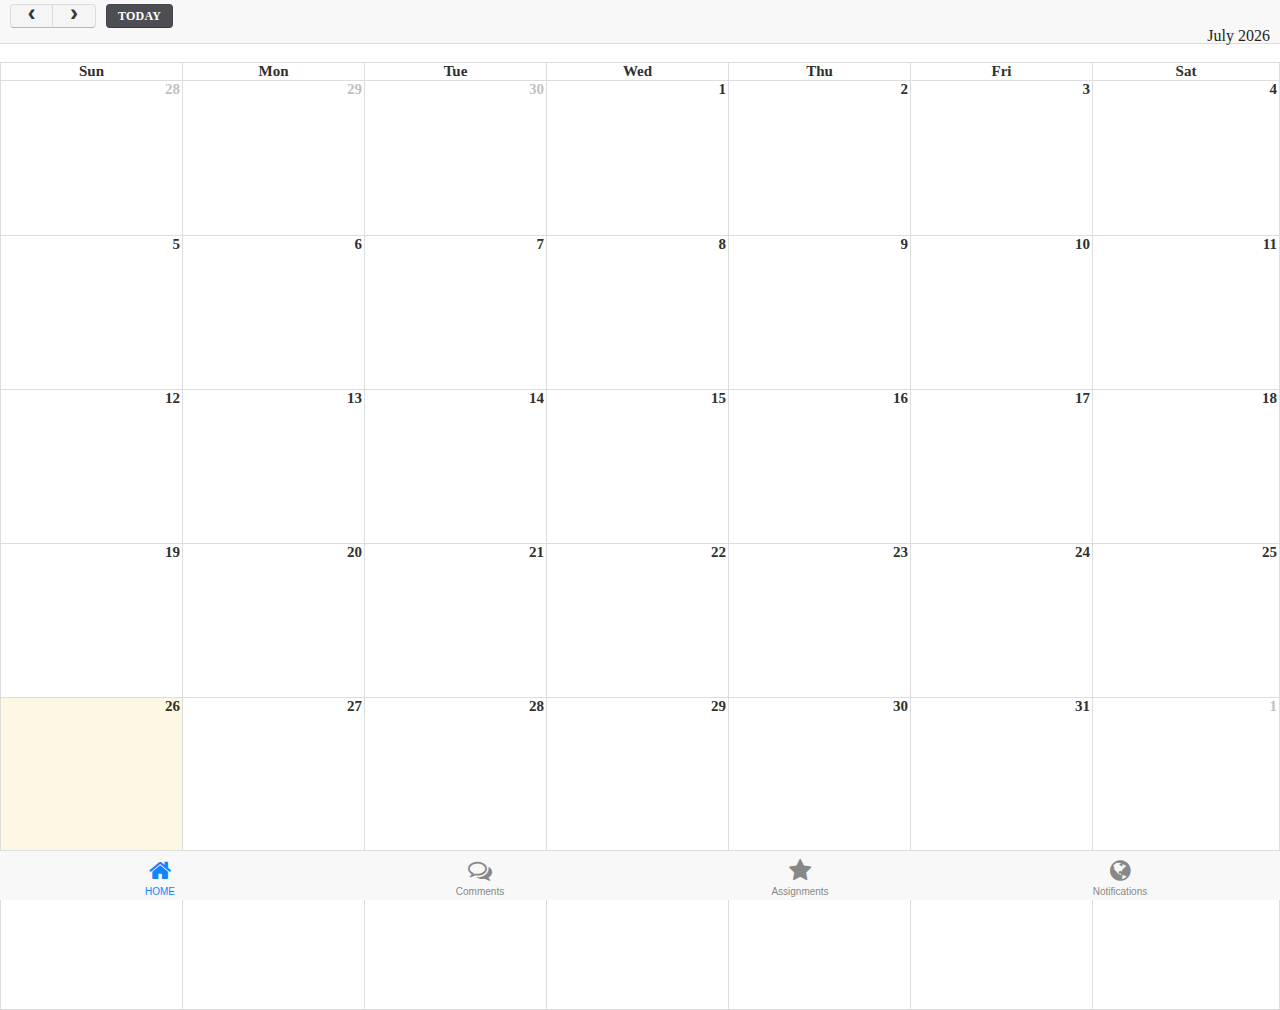
==== calendar.html @ 04c8f451 "commit 09/07" ====
<!DOCTYPE HTML>
<html>
  <head>
  <title>My App</title>  
   <link rel="stylesheet" href="lib/onsen/css/onsenui.css">  
  <link rel="stylesheet" href="lib/onsen/css/onsen-css-components.css">  
  <link rel="stylesheet" href="styles/app.css"/>
  <link rel="stylesheet" href="css/grid_menu.css"/>
  <link rel="stylesheet" href="css/mschedule.css" />
    
  <script src="lib/onsen/js/angular/angular.js"></script>    
  <script src="lib/onsen/js/onsenui.js"></script>
  <script src="js/jquery-1.7.1.min.js"></script>
  
<link href="css/fullcalendar.css" rel="stylesheet" /><!-- Full calendar -->
<!-- Script -->
<script src="js/jquery-1.10.2.js"></script><!-- Jquery -->
<script src="js/fullcalendar.min.js"></script> <!-- Full Calendar -->

  </head>
  <body ontouchstart="" class="page">

    <div class="navigation-bar">
    </div>
    
    
    <script>

	$(document).ready(function() {
	
		var date = new Date();
		var d = date.getDate();
		var m = date.getMonth();
		var y = date.getFullYear();
		
		var data = {
			header: {
				left: 'prev,next today',
				center: '',
				right: 'title' // 'month,agendaWeek,agendaDay'
			},
			selectable: false,
			selectHelper: true,
			select: function(start, end, allDay) {
				var title = prompt('Event Title:');
				if (title) {
					calendar.fullCalendar('renderEvent',
						{
							title: title,
							start: start,
							end: end,
							allDay: allDay
						},
						true // make the event "stick"
					);
				}
				calendar.fullCalendar('unselect');
			},
			editable: true, // muon thay cho nay = vong for()
			events: function(start, end, callback) {
				var tasks =JSON.parse(sessionStorage['tasks']);
				var events =[];
				for(var i=0; i<tasks.length; i++){
					var obj = {
								id: tasks[i].id,
								title: tasks[i].name,
								start: new Date(tasks[i].date_start.slice(0,10).split('-')),
								end: new Date(tasks[i].date_due.slice(0,10).split('-')),
							}
					//data.events.push(obj);
					events.push(obj);
				}
				callback(events);
			},
			eventClick: function() {
				debugger;
				alert('ok');
			}
		}
		
		var calendar = $('#calendar').fullCalendar(data);
	});

</script>

    <div id='calendar'></div>
    

   <div class="tab-bar">
      <label class="tab-bar__item">
          <input type="radio" name="tab-bar-b" checked="checked" onclick="window.location.href='home.html'"></input>
          <button class="tab-bar__button">
              <i class="tab-bar__icon fa fa-2x fa-home"></i>
            <div class="tab-bar__label">HOME</div>
          </button>
      </label>
     
      <label class="tab-bar__item">
        <input type="radio" name="tab-bar-b"></input>
        <button class="tab-bar__button">
          <i class="tab-bar__icon fa fa-comments-o"></i>
          <div class="tab-bar__label">Comments</div>
        </button>
      </label>
      <label class="tab-bar__item">
        <input type="radio" name="tab-bar-b"></input>
        <button class="tab-bar__button">
          <i class="tab-bar__icon fa fa-star"></i>
          <div class="tab-bar__label">Assignments</div>
        </button>
      </label>
      <label class="tab-bar__item">
        <input type="radio" name="tab-bar-b"></input>
        <button class="tab-bar__button">
          <i class="tab-bar__icon fa fa-globe"></i>
          <div class="tab-bar__label">Notifications</div>
        </button>
      </label>
    </div>
     <!--- load page Icon here --->
 		<div id="loadPage"  style="display:none; top: 50%;position: fixed;left: 50%;">
      		<span><i class="fa fa-spinner fa-spin" style="font-size:30px;"></i></span>
   		</div>
      <script src="js/app.js"></script>  
      <script src="js/controllers.js"></script>
  </body>
</html>
---- lib/onsen/css/onsenui.css ----
/*! onsenui - v1.1.1 - 2014-07-31 */
/*
Copyright 2013-2014 ASIAL CORPORATION

Licensed under the Apache License, Version 2.0 (the "License");
you may not use this file except in compliance with the License.
You may obtain a copy of the License at

   http://www.apache.org/licenses/LICENSE-2.0

Unless required by applicable law or agreed to in writing, software
distributed under the License is distributed on an "AS IS" BASIS,
WITHOUT WARRANTIES OR CONDITIONS OF ANY KIND, either express or implied.
See the License for the specific language governing permissions and
limitations under the License.

 */

@import url("font_awesome/css/font-awesome.min.css");

/* cutsom elements */
ons-page, ons-screen, ons-navigator,
ons-split-view, ons-sliding-menu, ons-tabbar {
  display: block;
}

ons-navigator {
  position: absolute;
  top: 0;
  left: 0;
  bottom: 0;
  right: 0;
  z-index: 2;
}

* {
  -webkit-touch-callout: none;
  -webkit-user-select: none;
  -webkit-tap-highlight-color: rgba(0, 0, 0, 0) !important;
}

::-webkit-scrollbar {
  display: none;
}

input, textarea {
  -webkit-user-select: auto;
}

.page {
  background-color: transparent !important;
  background: transparent !important;
}

.page__status-bar-fill + .page__content {
  padding-top: 20px;
}

ons-toolbar + .page__content {
  padding-top: 44px;
}

.page__status-bar-fill + ons-toolbar {
  height: 64px;
}

.page__status-bar-fill + ons-toolbar > .center,
.page__status-bar-fill + ons-toolbar > .left,
.page__status-bar-fill + ons-toolbar > .right {
  padding-top: 20px;
}

.page__status-bar-fill + ons-toolbar + .page__content {
  padding-top: 64px;
}

.page__content {
  overflow: scroll;
  -webkit-overflow-scrolling: touch;
  z-index: 0;
}

.page__bottom-bar-fill ~ .page__content {
  margin-bottom: 44px;
}

.page__content::-webkit-scrollbar {
  display: none;
}

.effeckt-button {
  position: relative;
  font-family: inherit;
  cursor: pointer;
  -webkit-appearance: none;
  -webkit-font-smoothing: antialiased;
}

.effeckt-button[data-loading] {
  cursor: default;
}

.effeckt-button > .spinner {
  position: absolute;
  width: 26px;
  height: 13px;
  top: 50%;
  margin-top: -12px;
  opacity: 0;
  border: 3px solid white;
  border-bottom: 0;
  -webkit-border-radius: 40px 40px 0 0;
  border-radius: 40px 40px 0 0;
  -webkit-transform-origin: bottom center;
  background: transparent;
  -webkit-box-sizing: border-box;
  -moz-box-sizing: border-box;
  box-sizing: border-box;
}

.effeckt-button[data-loading] > .spinner {
  -webkit-animation: spinner .8s infinite linear;
  -o-animation: spinner .8s infinite linear;
  -moz-animation: spinner .8s infinite linear;
  animation: spinner .8s infinite linear;
}

@-webkit-keyframes spinner {
  0% {
    -webkit-transform: rotate(0deg);
    transform: rotate(0deg);
  }

  50% {
    -webkit-transform: rotate(180deg);
    transform: rotate(180deg);
  }

  100% {
    -webkit-transform: rotate(360deg);
    transform: rotate(360deg);
  }
}

@-o-keyframes spinner {
  0% {
    -o-transform: rotate(0deg);
    transform: rotate(0deg);
  }

  50% {
    -o-transform: rotate(180deg);
    transform: rotate(180deg);
  }

  100% {
    -o-transform: rotate(360deg);
    transform: rotate(360deg);
  }
}

@-moz-keyframes spinner {
  0% {
    -webkit-transform: rotate(0deg);
    -ms-transform: rotate(0deg);
    -o-transform: rotate(0deg);
    -moz-transform: rotate(0deg);
    transform: rotate(0deg);
  }

  50% {
    -webkit-transform: rotate(180deg);
    -ms-transform: rotate(180deg);
    -o-transform: rotate(180deg);
    -moz-transform: rotate(180deg);
    transform: rotate(180deg);
  }

  100% {
    -webkit-transform: rotate(360deg);
    -ms-transform: rotate(360deg);
    -o-transform: rotate(360deg);
    -moz-transform: rotate(360deg);
    transform: rotate(360deg);
  }
}

@keyframes spinner {
  0% {
    -webkit-transform: rotate(0deg);
    -ms-transform: rotate(0deg);
    -o-transform: rotate(0deg);
    -moz-transform: rotate(0deg);
    transform: rotate(0deg);
  }

  50% {
    -webkit-transform: rotate(180deg);
    -ms-transform: rotate(180deg);
    -o-transform: rotate(180deg);
    -moz-transform: rotate(180deg);
    transform: rotate(180deg);
  }

  100% {
    -webkit-transform: rotate(360deg);
    -ms-transform: rotate(360deg);
    -o-transform: rotate(360deg);
    -moz-transform: rotate(360deg);
    transform: rotate(360deg);
  }
}

.effeckt-button,
.effeckt-button > .spinner,
.effeckt-button > .label {
  -webkit-transition-property: padding, opacity, left, right, top, bottom, margin;
  -moz-transition-property: padding, opacity, left, right, top, bottom, margin;
  -o-transition-property: padding, opacity, left, right, top, bottom, margin;
  transition-property: padding, opacity, left, right, top, bottom, margin;
  -webkit-transition-duration: 500ms;
  -moz-transition-duration: 500ms;
  -o-transition-duration: 500ms;
  transition-duration: 500ms;
  -webkit-transition-timing-function: cubic-bezier(0.175, 0.885, 0.32, 1.275);
  -moz-transition-timing-function: cubic-bezier(0.175, 0.885, 0.32, 1.275);
  -o-transition-timing-function: cubic-bezier(0.175, 0.885, 0.32, 1.275);
  transition-timing-function: cubic-bezier(0.175, 0.885, 0.32, 1.275);  
}

.effeckt-button.zoom-in,
.effeckt-button.zoom-in > .spinner,
.effeckt-button.zoom-in > .label,
.effeckt-button.zoom-out,
.effeckt-button.zoom-out > .spinner,
.effeckt-button.zoom-out > .label {
  -webkit-transition: 500ms ease all;
  -o-transition: 500ms ease all;
  -moz-transition: 500ms ease all;
  transition: 500ms ease all;
}

.effeckt-button.expand-right > .spinner {
  right: 16px;
}

.effeckt-button.expand-right[data-loading] {
  padding-right: 64px;
}

.effeckt-button.expand-right[data-loading] > .spinner {
  opacity: 1;
}

.effeckt-button.expand-left > .spinner {
  left: 16px;
}

.effeckt-button.expand-left[data-loading] {
  padding-left: 64px;
}

.effeckt-button.expand-left[data-loading] > .spinner {
  opacity: 1;
}

.effeckt-button.expand-up {
  overflow: hidden;
}

.effeckt-button.expand-up > .spinner {
  top: 32px;
  left: 50%;
  margin-left: -16px;
}

.effeckt-button.expand-up[data-loading] {
  padding-top: 64px;
}

.effeckt-button.expand-up[data-loading] > .spinner {
  opacity: 1;
  top: 16px;
  margin-top: 0;
}

.effeckt-button.expand-down {
  overflow: hidden;
}

.effeckt-button.expand-down > .spinner {
  left: 50%;
  top: 100%;
  margin-left: -16px;
  margin-top: -48px;
}

.effeckt-button.expand-down[data-loading] {
  padding-bottom: 64px;
}

.effeckt-button.expand-down[data-loading] > .spinner {
  opacity: 1;
}

.effeckt-button.slide-left {
  overflow: hidden;
}

.effeckt-button.slide-left > .label {
  position: relative;
}

.effeckt-button.slide-left > .spinner {
  left: 100%;
  margin-left: -16px;
}

.effeckt-button.slide-left[data-loading] > .label {
  opacity: 0;
  left: -100%;
}

.effeckt-button.slide-left[data-loading] > .spinner {
  opacity: 1;
  left: 50%;
}

.effeckt-button.slide-right {
  overflow: hidden;
}

.effeckt-button.slide-right > .label {
  position: relative;
}

.effeckt-button.slide-right > .spinner {
  right: 100%;
  margin-left: -16px;
}

.effeckt-button.slide-right[data-loading] > .label {
  opacity: 0;
  left: 100%;
}

.effeckt-button.slide-right[data-loading] > .spinner {
  opacity: 1;
  left: 50%;
}

.effeckt-button.slide-up {
  overflow: hidden;
}

.effeckt-button.slide-up > .label {
  position: relative;
}

.effeckt-button.slide-up > .spinner {
  left: 50%;
  margin-left: -16px;
  margin-top: 1em;
}

.effeckt-button.slide-up[data-loading] > .label {
  opacity: 0;
  top: -1em;
}

.effeckt-button.slide-up[data-loading] > .spinner {
  opacity: 1;
  margin-top: -16px;
}

.effeckt-button.slide-down {
  overflow: hidden;
}

.effeckt-button.slide-down > .label {
  position: relative;
}

.effeckt-button.slide-down > .spinner {
  left: 50%;
  margin-left: -16px;
  margin-top: -32px;
}

.effeckt-button.slide-down[data-loading] > .label {
  opacity: 0;
  top: 1em;
}

.effeckt-button.slide-down[data-loading] > .spinner {
  opacity: 1;
  margin-top: -16px;
}

.effeckt-button.zoom-out {
  overflow: hidden;
}

.effeckt-button.zoom-out > .spinner {
  left: 50%;
  margin-left: -16px;
  -webkit-transform: scale(2.5);
  -ms-transform: scale(2.5);
  -o-transform: scale(2.5);
  -moz-transform: scale(2.5);
  transform: scale(2.5);
}

.effeckt-button.zoom-out > .label {
  position: relative;
  display: inline-block;
}

.effeckt-button.zoom-out[data-loading] > .label {
  opacity: 0;
  -webkit-transform: scale(0.5);
  -ms-transform: scale(0.5);
  -o-transform: scale(0.5);
  -moz-transform: scale(0.5);
  transform: scale(0.5);
}

.effeckt-button.zoom-out[data-loading] > .spinner {
  opacity: 1;
  -webkit-transform: none;
  -ms-transform: none;
  -o-transform: none;
  -moz-transform: none;
  transform: none;
}

.effeckt-button.zoom-in {
  overflow: hidden;
}

.effeckt-button.zoom-in > .spinner {
  left: 50%;
  margin-left: -16px;
  -webkit-transform: scale(0.2);
  -ms-transform: scale(0.2);
  -o-transform: scale(0.2);
  -moz-transform: scale(0.2);
  transform: scale(0.2);
}

.effeckt-button.zoom-in > .label {
  position: relative;
  display: inline-block;
}

.effeckt-button.zoom-in[data-loading] > .label {
  opacity: 0;
  -webkit-transform: scale(2.2);
  -ms-transform: scale(2.2);
  -o-transform: scale(2.2);
  -moz-transform: scale(2.2);
  transform: scale(2.2);
}

.effeckt-button.zoom-in[data-loading] > .spinner {
  opacity: 1;
  -webkit-transform: none;
  -ms-transform: none;
  -o-transform: none;
  -moz-transform: none;
  transform: none;
}

/**
 * Grid
 * --------------------------------------------------
 * Using flexbox for the grid, inspired by Philip Walton:
 * http://philipwalton.github.io/solved-by-flexbox/demos/grids/
 * By default each .col within a .row will evenly take up
 * available width, and the height of each .col with take
 * up the height of the tallest .col in the same .row.
 */
.row {
  display: -webkit-box;
  display: -webkit-flex;
  display: -moz-box;
  display: -moz-flex;
  display: -ms-flexbox;
  display: flex;
  -webkit-flex-wrap: wrap;
  -ms-flex-wrap: wrap;
  flex-wrap: wrap;
  width: 100%;
  -webkit-box-sizing: border-box;
  -moz-box-sizing: border-box;
  box-sizing: border-box;
}

.row + .row {
  margin-top: -5px;
  padding-top: 0;
}

.col {
  -webkit-box-flex: 1;
  -webkit-flex: 1;
  -moz-box-flex: 1;
  -moz-flex: 1;
  -ms-flex: 1;
  flex: 1;
  display: block;
  width: 100%;
  -webkit-box-sizing: border-box;
  -moz-box-sizing: border-box;
  box-sizing: border-box;
}

/* Vertically Align Columns */
/* .row-* vertically aligns every .col in the .row */
.row-top {
  -webkit-box-align: start;
  -ms-flex-align: start;
  -webkit-align-items: flex-start;
  -moz-align-items: flex-start;
  -moz-box-align: start;
  align-items: flex-start;
}

.row-bottom {
  -webkit-box-align: end;
  -ms-flex-align: end;
  -webkit-align-items: flex-end;
  -moz-align-items: flex-end;
  -moz-box-align: end;
  align-items: flex-end;
}

.row-center {
  -webkit-box-align: center;
  -ms-flex-align: center;
  -webkit-align-items: center;
  -moz-align-items: center;
  -moz-box-align: center;
  align-items: center;
}

/* .col-* vertically aligns an individual .col */
.col-top {
  -webkit-align-self: flex-start;
  -moz-align-self: flex-start;
  -ms-flex-item-align: start;
  align-self: flex-start; }

.col-bottom {
  -webkit-align-self: flex-end;
  -moz-align-self: flex-end;
  -ms-flex-item-align: end;
  align-self: flex-end; }

.col-center {
  -webkit-align-self: center;
  -moz-align-self: center;
  -ms-flex-item-align: center;
  align-self: center; }

/* Column Offsets */
.col-offset-10 {
  margin-left: 10%; }

.col-offset-20 {
  margin-left: 20%; }

.col-offset-25 {
  margin-left: 25%; }

.col-offset-33, .col-offset-34 {
  margin-left: 33.3333%; }

.col-offset-50 {
  margin-left: 50%; }

.col-offset-66, .col-offset-67 {
  margin-left: 66.6666%; }

.col-offset-75 {
  margin-left: 75%; }

.col-offset-80 {
  margin-left: 80%; }

.col-offset-90 {
  margin-left: 90%; }

.row--fit > .col {
  -webkit-box-flex: 1;
  -webkit-flex: 1;
  -moz-box-flex: 1;
  -ms-flex: 1;
  flex: 1;
}
.row--100 > .col {
  -webkit-box-flex: 0;
  -webkit-flex: 0 0 100%;
  -moz-box-flex: 0;
  -ms-flex: 0 0 100%;
  flex: 0 0 100%;
}

/*
Copyright 2013-2014 ASIAL CORPORATION

Licensed under the Apache License, Version 2.0 (the "License");
you may not use this file except in compliance with the License.
You may obtain a copy of the License at

   http://www.apache.org/licenses/LICENSE-2.0

Unless required by applicable law or agreed to in writing, software
distributed under the License is distributed on an "AS IS" BASIS,
WITHOUT WARRANTIES OR CONDITIONS OF ANY KIND, either express or implied.
See the License for the specific language governing permissions and
limitations under the License.

*/

.ons-scroller {
  display: block;
  overflow: scroll;
  -webkit-overflow-scrolling: touch;   
}

.ons-scroller::-webkit-scrollbar,
.ons-scroller__content::-webkit-scrollbar {
  display: none;
}

/*
Copyright 2013-2014 ASIAL CORPORATION

Licensed under the Apache License, Version 2.0 (the "License");
you may not use this file except in compliance with the License.
You may obtain a copy of the License at

   http://www.apache.org/licenses/LICENSE-2.0

Unless required by applicable law or agreed to in writing, software
distributed under the License is distributed on an "AS IS" BASIS,
WITHOUT WARRANTIES OR CONDITIONS OF ANY KIND, either express or implied.
See the License for the specific language governing permissions and
limitations under the License.

*/

ons-sliding-menu {
  position: absolute;
  left: 0px;
  right: 0px;
  top: 0px;
  bottom: 0px;
  overflow: hidden;
  z-index: 0;
}

.onsen-sliding-menu__behind,
.onsen-sliding-menu__above {
  position: absolute;
  top: 0px;
  left: 0px;
  bottom: 0px;
  right: 0px;
  z-index: 0;
}

.onsen-sliding-menu__above {
  margin: 0;
  padding: 0;
}

.onsen-sliding-menu__behind {
  opacity: 0;
}


/*
Copyright 2013-2014 ASIAL CORPORATION

Licensed under the Apache License, Version 2.0 (the "License");
you may not use this file except in compliance with the License.
You may obtain a copy of the License at

   http://www.apache.org/licenses/LICENSE-2.0

Unless required by applicable law or agreed to in writing, software
distributed under the License is distributed on an "AS IS" BASIS,
WITHOUT WARRANTIES OR CONDITIONS OF ANY KIND, either express or implied.
See the License for the specific language governing permissions and
limitations under the License.

*/

ons-split-view {
  position: absolute;
  left: 0px;
  right: 0px;
  top: 0px;
  bottom: 0px;
  z-index: 0;
  overflow: hidden;
}

.onsen-split-view__secondary {
  opacity: 0;
  width: 100%;
}

.onsen-split-view__secondary,
.onsen-split-view__main {
  position: absolute;
  top: 0px;
  left: 0px;
  bottom: 0px;
  right: 0px;
  z-index: 0;
}

/*
Copyright 2013-2014 ASIAL CORPORATION

Licensed under the Apache License, Version 2.0 (the "License");
you may not use this file except in compliance with the License.
You may obtain a copy of the License at

   http://www.apache.org/licenses/LICENSE-2.0

Unless required by applicable law or agreed to in writing, software
distributed under the License is distributed on an "AS IS" BASIS,
WITHOUT WARRANTIES OR CONDITIONS OF ANY KIND, either express or implied.
See the License for the specific language governing permissions and
limitations under the License.

*/

.ons-tab-bar__footer {
  position: absolute;
  bottom: 0;
  left: 0;
}

.ons-tab-bar__content {
  position: absolute;
  top: 0;
  left: 0;
  bottom: 0;
  width: 100%;
  z-index: 0;
}
---- lib/onsen/css/onsen-css-components.css ----
html {
  height: 100%;
  width: 100%;
}
body {
  position: absolute;
  top: 0;
  right: 0;
  left: 0;
  bottom: 0;
  padding: 0;
  margin: 0;
  -webkit-text-size-adjust: 100%;
}
*:not(input):not(textarea):not(select) {
  -webkit-user-select: none;
  -moz-user-select: none;
  -ms-user-select: none;
  user-select: none;
}
* {
  -webkit-tap-highlight-color: rgba(0,0,0,0);
}
input:active,
input:focus,
textarea:active,
textarea:focus,
select:active,
select:focus {
  outline: none;
}
h1 {
  font-size: 36px;
}
h2 {
  font-size: 30px;
}
h3 {
  font-size: 24px;
}
h4,
h5,
h6 {
  font-size: 18px;
}
.page {
  font-family: 'Helvetica Neue', Helvetica, Arial, 'Lucida Grande', sans-serif;
  -webkit-font-smoothing: antialiased;
  -moz-osx-font-smoothing: grayscale;
  font-weight: 400;
  font-size: 17px;
  background-color: #fff;
  position: absolute;
  top: 0px;
  left: 0px;
  right: 0px;
  bottom: 0px;
  overflow: visible;
  font-size: 17px;
  color: #1f1f21;
}
.page::-webkit-scrollbar {
  display: none;
}
.page__content {
  background-color: #fff;
  position: absolute;
  top: 0px;
  left: 0px;
  right: 0px;
  bottom: 0px;
  -webkit-box-sizing: border-box;
  -moz-box-sizing: border-box;
  box-sizing: border-box;
}
.content-padded {
  padding: 8px;
}
/* topdoc
  name: Switch
  class: switch
  modifiers:
    :focus: Focus state
    :disabled: Disabled state
  markup:
    <label class="switch">
      <input type="checkbox" class="switch__input">
      <div class="switch__toggle"></div>
    </label>
    <label class="switch">
      <input type="checkbox" class="switch__input" checked>
      <div class="switch__toggle"></div>
    </label>
    <label class="switch">
      <input type="checkbox" class="switch__input" disabled>
      <div class="switch__toggle"></div>
    </label>
*/
.switch {
  position: relative;
  display: inline-block;
  vertical-align: top;
  -webkit-box-sizing: border-box;
  -moz-box-sizing: border-box;
  box-sizing: border-box;
  -webkit-background-clip: padding-box;
  background-clip: padding-box;
  position: relative;
  overflow: hidden;
  font-size: 17px;
  padding: 0 20px;
  border: none;
  overflow: visible;
  width: 51px;
  height: 32px;
  z-index: 0;
  text-align: left;
}
.switch__input {
  position: absolute;
  overflow: hidden;
  right: 0px;
  top: 0px;
  left: 0px;
  bottom: 0px;
  padding: 0;
  border: 0;
  opacity: 0.001;
  z-index: 1;
  vertical-align: top;
  outline: none;
  width: 100%;
  height: 100%;
  margin: 0;
  -webkit-appearance: none;
  appearance: none;
  width: 51px;
  height: 44px;
  margin-top: -6px;
  top: 0px;
  left: 0px;
  -webkit-transition: all 0.2s linear;
  -moz-transition: all 0.2s linear;
  -o-transition: all 0.2s linear;
  transition: all 0.2s linear;
}
.switch__toggle {
  background-color: #ddd;
  position: absolute;
  top: 0px;
  left: 0px;
  right: 0px;
  bottom: 0px;
  -webkit-border-radius: 30px;
  border-radius: 30px;
  -webkit-transition-property: all;
  -moz-transition-property: all;
  -o-transition-property: all;
  transition-property: all;
  -webkit-transition-duration: 0.35s;
  -moz-transition-duration: 0.35s;
  -o-transition-duration: 0.35s;
  transition-duration: 0.35s;
  -webkit-transition-timing-function: cubic-bezier(0.5, 1.6, 0.5, 1);
  -moz-transition-timing-function: cubic-bezier(0.5, 1.6, 0.5, 1);
  -o-transition-timing-function: cubic-bezier(0.5, 1.6, 0.5, 1);
  transition-timing-function: cubic-bezier(0.5, 1.6, 0.5, 1);
}
.switch__toggle:before {
  -webkit-box-sizing: border-box;
  -moz-box-sizing: border-box;
  box-sizing: border-box;
  -webkit-background-clip: padding-box;
  background-clip: padding-box;
  position: absolute;
  content: '';
  -webkit-border-radius: 28px;
  border-radius: 28px;
  height: 28px;
  width: 28px;
  background-color: #fff;
  left: 2px;
  top: 2px;
  -webkit-transition-property: all;
  -moz-transition-property: all;
  -o-transition-property: all;
  transition-property: all;
  -webkit-transition-duration: 0.35s;
  -moz-transition-duration: 0.35s;
  -o-transition-duration: 0.35s;
  transition-duration: 0.35s;
  -webkit-transition-timing-function: cubic-bezier(0.5, 1.6, 0.5, 1);
  -moz-transition-timing-function: cubic-bezier(0.5, 1.6, 0.5, 1);
  -o-transition-timing-function: cubic-bezier(0.5, 1.6, 0.5, 1);
  transition-timing-function: cubic-bezier(0.5, 1.6, 0.5, 1);
}
.switch__input:checked + .switch__toggle {
  background-color: #4cd964;
}
.switch__input:checked + .switch__toggle:before {
  -webkit-transform: translateX(18px);
  -moz-transform: translateX(18px);
  -ms-transform: translateX(18px);
  -o-transform: translateX(18px);
  transform: translateX(18px);
}
.switch__input:not(:checked) + .switch__toggle:before {
  -webkit-transform: translateX(0px);
  -moz-transform: translateX(0px);
  -ms-transform: translateX(0px);
  -o-transform: translateX(0px);
  transform: translateX(0px);
}
.switch__input:disabled + .switch__toggle {
  opacity: 0.3;
  cursor: default;
  pointer-events: none;
}
/* topdoc
  name: Range
  class: range
  modifiers:
    :active: Active state
    :disabled: Disabled state
    :focus: Focused
  markup:
    <input type="range" class="range">
    <input type="range" class="range" disabled>
  showcase:
    <div class="navigation-bar">
        <div class="navigation-bar__item center full">
            <h1 class="navigation-bar__title">Range</h1>
        </div>
    </div>

    <div style="padding:8px">
      <input type="range" class="range" style="width:100%" value="0">
    </div>

    <div style="padding:8px">
      <input type="range" class="range" style="width:100%" value="30">
    </div>

    <div style="padding:8px">
      <input type="range" class="range" style="width:100%" value="60">
    </div>

    <div style="padding:8px">
      <input type="range" class="range" style="width:100%" value="90">
    </div>
*/
.range {
  padding: 0;
  margin: 0;
  font: inherit;
  color: inherit;
  background: transparent;
  border: none;
  line-height: normal;
  -webkit-box-sizing: border-box;
  -moz-box-sizing: border-box;
  box-sizing: border-box;
  -webkit-background-clip: padding-box;
  background-clip: padding-box;
  vertical-align: top;
  outline: none;
  line-height: 1;
  -webkit-appearance: none;
  -webkit-border-radius: 4px;
  border-radius: 4px;
  border: none;
  height: 2px;
  -webkit-border-radius: 0;
  border-radius: 0;
  -webkit-border-radius: 3px;
  border-radius: 3px;
  background-image: -webkit-gradient(linear, left top, left bottom, from(#ccc), to(#ccc));
  background-image: -webkit-linear-gradient(#ccc, #ccc);
  background-image: -moz-linear-gradient(#ccc, #ccc);
  background-image: -o-linear-gradient(#ccc, #ccc);
  background-image: linear-gradient(#ccc, #ccc);
  background-position: left center;
  -webkit-background-size: 100% 2px;
  background-size: 100% 2px;
  background-repeat: no-repeat;
  overflow: hidden;
  height: 31px;
}
.range::-moz-range-track {
  position: relative;
  border: none;
  background-color: #ccc;
  height: 2px;
  border-radius: 30px;
  box-shadow: none;
  top: 0;
  margin: 0;
  padding: 0;
}
.range::-webkit-slider-thumb {
  cursor: pointer;
  -webkit-appearance: none;
  position: relative;
  height: 29px;
  width: 29px;
  background-color: #fff;
  border: 1px solid #ddd;
  -webkit-border-radius: 30px;
  border-radius: 30px;
  -webkit-box-shadow: none;
  box-shadow: none;
  top: 0;
  margin: 0;
  padding: 0;
}
.range::-moz-range-thumb {
  cursor: pointer;
  position: relative;
  height: 29px;
  width: 29px;
  background-color: #fff;
  border: 1px solid #ddd;
  border-radius: 30px;
  box-shadow: none;
  margin: 0;
  padding: 0;
}
.range::-webkit-slider-thumb:before {
  position: absolute;
  top: 13px;
  right: 0px;
  left: -1024px;
  width: 1024px;
  height: 2px;
  background-color: #1284ff;
  content: '';
  margin: 0;
  padding: 0;
}
.range:disabled {
  opacity: 0.3;
  cursor: default;
  pointer-events: none;
}
/* topdoc
  name: Navigation Bar
  class: navigation-bar
  markup:
    <div class="navigation-bar">
      <div class="navigation-bar__center">
        <h1 class="navigation-bar__title">Navigation Bar</h1>
      </div>
    </div>
*/
.navigation-bar {
  font-family: 'Helvetica Neue', Helvetica, Arial, 'Lucida Grande', sans-serif;
  -webkit-font-smoothing: antialiased;
  -moz-osx-font-smoothing: grayscale;
  font-weight: 400;
  font-size: 17px;
  -webkit-box-sizing: border-box;
  -moz-box-sizing: border-box;
  box-sizing: border-box;
  -webkit-background-clip: padding-box;
  background-clip: padding-box;
  white-space: nowrap;
  overflow: hidden;
  word-spacing: 0;
  padding: 0;
  margin: 0;
  font: inherit;
  color: inherit;
  background: transparent;
  border: none;
  line-height: normal;
  cursor: default;
  -webkit-user-select: none;
  -moz-user-select: none;
  -ms-user-select: none;
  user-select: none;
  z-index: 2;
  display: table;
  table-layout: fixed;
  height: 44px;
  padding-left: 0;
  padding-right: 0;
  background: #f8f8f8;
  color: #1f1f21;
  -webkit-box-shadow: none;
  box-shadow: none;
  border-bottom: 1px solid #ddd;
  font-weight: 400;
  width: 100%;
  white-space: nowrap;
  overflow: hidden;
}
.navigation-bar__line-height {
  line-height: 44px;
  padding-bottom: 0;
  padding-top: 0;
}
.navigation-bar__bg {
  background: #f8f8f8;
}
.navigation-bar__item,
.navigation-bar__left,
.navigation-bar__right,
.navigation-bar__center {
  -webkit-box-sizing: border-box;
  -moz-box-sizing: border-box;
  box-sizing: border-box;
  -webkit-background-clip: padding-box;
  background-clip: padding-box;
  padding: 0;
  margin: 0;
  font: inherit;
  color: inherit;
  background: transparent;
  border: none;
  line-height: normal;
  text-overflow: ellipsis;
  white-space: nowrap;
  overflow: hidden;
  height: 44px;
  vertical-align: top;
  overflow: hidden;
  display: table-cell;
  vertical-align: middle;
}
.navigation-bar__left {
  max-width: 100%;
  text-align: left;
}
.navigation-bar__right {
  max-width: 50%;
  text-align: right;
}
.navigation-bar__center {
  width: 45%;
  text-align: center;
  line-height: 44px;
  font-size: 17px;
  font-weight: 500;
}
.navigation-bar__center:first-child:last-child {
  width: 100%;
}
.navigation-bar__title {
  line-height: 44px;
  font-size: 17px;
  font-weight: 500;
  color: #1f1f21;
  margin: 0;
  padding: 0;
  text-overflow: ellipsis;
  white-space: nowrap;
  overflow: hidden;
}
/* topdoc
  name: Navigation Bar Item
  class: navigation-bar__item
  use: Icon Button, Navigation Bar
  markup:
    <div class="navigation-bar">
      <div class="navigation-bar__left">
        <span class="icon-button--quiet navigation-bar__line-height">
          <i class="fa fa-bars" style="font-size:20px"></i>
        </span>
      </div>

      <div class="navigation-bar__center">
        Navigation Bar
      </div>

      <div class="navigation-bar__right">
        <span class="icon-button--quiet navigation-bar__line-height">Label</span>
      </div>
    </div>
*/
/* topdoc
  name: Transparent Navigation Bar
  use: Icon Button, Navigation Bar
  markup:
    <div class="navigation-bar navigation-bar--transparent">
      <div class="navigation-bar__left">
        <span class="icon-button--quiet navigation-bar__line-height">Label</span>
      </div>
      <div class="navigation-bar__center">
        <h1 class="navigation-bar__title">Navigation Bar</h1>
      </div>
      <div class="navigation-bar__right">
        <span class="icon-button--quiet navigation-bar__line-height">Label</span>
      </div>
    </div>
*/
.navigation-bar--transparent {
  background-color: transparent;
  background-image: none;
  border: none;
}
/* topdoc
  name: Bottom Bar
  use: Navigation Bar
  markup:
    <div class="bottom-bar">
      <div class="bottom-bar__line-height" style="text-align:center">Bottom Toolbar</div>
    </div>
*/
.bottom-bar {
  font-family: 'Helvetica Neue', Helvetica, Arial, 'Lucida Grande', sans-serif;
  -webkit-font-smoothing: antialiased;
  -moz-osx-font-smoothing: grayscale;
  font-weight: 400;
  font-size: 17px;
  -webkit-box-sizing: border-box;
  -moz-box-sizing: border-box;
  box-sizing: border-box;
  -webkit-background-clip: padding-box;
  background-clip: padding-box;
  white-space: nowrap;
  overflow: hidden;
  word-spacing: 0;
  padding: 0;
  margin: 0;
  font: inherit;
  color: inherit;
  background: transparent;
  border: none;
  line-height: normal;
  cursor: default;
  -webkit-user-select: none;
  -moz-user-select: none;
  -ms-user-select: none;
  user-select: none;
  z-index: 2;
  display: block;
  height: 44px;
  padding-left: 0;
  padding-right: 0;
  background: #f8f8f8;
  color: #1f1f21;
  -webkit-box-shadow: none;
  box-shadow: none;
  font-weight: 400;
  border-bottom: none;
  border-top: 1px solid #ddd;
  position: absolute;
  bottom: 0px;
  right: 0px;
  left: 0px;
}
.bottom-bar__line-height {
  line-height: 44px;
  padding-bottom: 0;
  padding-top: 0;
}
.bottom-bar--transparent {
  background-color: transparent;
  background-image: none;
  border: none;
}
/* topdoc
  name: Navigation Bar with Segment
  class: navigation-bar
  hint: .navigation-bar .button-bar
  use: Segment, Navigation Bar
  markup:
    <div class="navigation-bar">
      <div class="navigation-bar__center">
        <div class="button-bar" style="width:200px;margin:7px 50px;">
          <div class="button-bar__item">
            <input type="radio" name="navi-segment-a" checked>
            <div class="button-bar__button">One</div>
          </div>

          <div class="button-bar__item">
            <input type="radio" name="navi-segment-a">
            <div class="button-bar__button">Two</div>
          </div>
        </div>
      </div>
    </div>
*/
/* topdoc
  name: Button
  class: button
  modifiers:
    :active: Active state
    :disabled: Disabled state
    :focus: Focused
  markup:
    <button class="button">Button</button>
    <button class="button" disabled>Button</button>
*/
.button {
  position: relative;
  display: block;
  vertical-align: top;
  -webkit-box-sizing: border-box;
  -moz-box-sizing: border-box;
  box-sizing: border-box;
  -webkit-background-clip: padding-box;
  background-clip: padding-box;
  font: inherit;
  color: inherit;
  background: transparent;
  border: none;
  line-height: normal;
  font-family: 'Helvetica Neue', Helvetica, Arial, 'Lucida Grande', sans-serif;
  -webkit-font-smoothing: antialiased;
  -moz-osx-font-smoothing: grayscale;
  font-weight: 400;
  font-size: 17px;
  cursor: default;
  -webkit-user-select: none;
  -moz-user-select: none;
  -ms-user-select: none;
  user-select: none;
  text-overflow: ellipsis;
  white-space: nowrap;
  overflow: hidden;
  height: auto;
  text-decoration: none;
  padding: 4px 10px;
  font-size: 17px;
  line-height: 32px;
  letter-spacing: 0;
  color: #fff;
  text-shadow: 0 1px none;
  vertical-align: middle;
  background-color: #1284ff;
  -webkit-box-shadow: none;
  box-shadow: none;
  border: none;
  -webkit-border-radius: 3px;
  border-radius: 3px;
  -webkit-transition: none;
  -moz-transition: none;
  -o-transition: none;
  transition: none;
}
.button:hover {
  -webkit-transition: none;
  -moz-transition: none;
  -o-transition: none;
  transition: none;
}
.button:active {
  background-color: #1284ff;
  -webkit-box-shadow: none;
  box-shadow: none;
  color: #fff;
  -webkit-transition: none;
  -moz-transition: none;
  -o-transition: none;
  transition: none;
  opacity: 0.2;
}
.button:focus {
  -webkit-box-shadow: none;
  box-shadow: none;
  outline: 0;
}
.button:disabled {
  opacity: 0.3;
  cursor: default;
  pointer-events: none;
}
/* topdoc
  name: Light Button
  class: button--light
  use: Button
  markup:
    <button class="button button--light">Button</button>
    <button class="button button--light" disabled>Button</button>
*/
.button--light {
  background-color: transparent;
  color: rgba(0,0,0,0.4);
  border: 1px solid rgba(0,0,0,0.2);
}
.button--light:active {
  background-color: rgba(0,0,0,0.05);
  color: rgba(0,0,0,0.4);
  border: 1px solid rgba(0,0,0,0.2);
  opacity: 1;
}
/* topdoc
  name: Quiet Button
  class: button--quiet
  markup:
    <button class="button--quiet">Button</button>
    <button class="button--quiet" disabled>Button</button>
*/
.button--quiet {
  position: relative;
  display: block;
  vertical-align: top;
  -webkit-box-sizing: border-box;
  -moz-box-sizing: border-box;
  box-sizing: border-box;
  -webkit-background-clip: padding-box;
  background-clip: padding-box;
  font: inherit;
  color: inherit;
  background: transparent;
  border: none;
  line-height: normal;
  font-family: 'Helvetica Neue', Helvetica, Arial, 'Lucida Grande', sans-serif;
  -webkit-font-smoothing: antialiased;
  -moz-osx-font-smoothing: grayscale;
  font-weight: 400;
  font-size: 17px;
  cursor: default;
  -webkit-user-select: none;
  -moz-user-select: none;
  -ms-user-select: none;
  user-select: none;
  text-overflow: ellipsis;
  white-space: nowrap;
  overflow: hidden;
  height: auto;
  text-decoration: none;
  padding: 4px 10px;
  font-size: 17px;
  line-height: 32px;
  letter-spacing: 0;
  color: #fff;
  text-shadow: 0 1px none;
  vertical-align: middle;
  background-color: #1284ff;
  -webkit-box-shadow: none;
  box-shadow: none;
  border: none;
  -webkit-border-radius: 3px;
  border-radius: 3px;
  -webkit-transition: none;
  -moz-transition: none;
  -o-transition: none;
  transition: none;
  background: transparent;
  border: 1px solid transparent;
  -webkit-box-shadow: none;
  box-shadow: none;
  background: transparent;
  color: #1284ff;
  border: none;
}
.button--quiet:disabled {
  opacity: 0.3;
  cursor: default;
  pointer-events: none;
  border: none;
}
.button--quiet:hover {
  -webkit-transition: none;
  -moz-transition: none;
  -o-transition: none;
  transition: none;
}
.button--quiet:focus {
  -webkit-box-shadow: none;
  box-shadow: none;
  outline: 0;
}
.button--quiet:active {
  text-shadow: 0 1px none;
  background-color: transparent;
  border: none;
  -webkit-box-shadow: none;
  box-shadow: none;
  -webkit-transition: none;
  -moz-transition: none;
  -o-transition: none;
  transition: none;
  opacity: 0.2;
  color: #1284ff;
}
/* topdoc
  name: Large Button
  class: button--large
  markup:
    <button class="button--large">Button</button>
*/
.button--large {
  position: relative;
  display: block;
  vertical-align: top;
  -webkit-box-sizing: border-box;
  -moz-box-sizing: border-box;
  box-sizing: border-box;
  -webkit-background-clip: padding-box;
  background-clip: padding-box;
  font: inherit;
  color: inherit;
  background: transparent;
  border: none;
  line-height: normal;
  font-family: 'Helvetica Neue', Helvetica, Arial, 'Lucida Grande', sans-serif;
  -webkit-font-smoothing: antialiased;
  -moz-osx-font-smoothing: grayscale;
  font-weight: 400;
  font-size: 17px;
  cursor: default;
  -webkit-user-select: none;
  -moz-user-select: none;
  -ms-user-select: none;
  user-select: none;
  text-overflow: ellipsis;
  white-space: nowrap;
  overflow: hidden;
  height: auto;
  text-decoration: none;
  padding: 4px 10px;
  font-size: 17px;
  line-height: 32px;
  letter-spacing: 0;
  color: #fff;
  text-shadow: 0 1px none;
  vertical-align: middle;
  background-color: #1284ff;
  -webkit-box-shadow: none;
  box-shadow: none;
  border: none;
  -webkit-border-radius: 3px;
  border-radius: 3px;
  -webkit-transition: none;
  -moz-transition: none;
  -o-transition: none;
  transition: none;
  font-size: 17px;
  font-weight: 500;
  line-height: 36px;
  padding: 4px 12px;
  display: block;
  width: 100%;
}
.button--large:active {
  background-color: #1284ff;
  -webkit-box-shadow: none;
  box-shadow: none;
  color: #fff;
  -webkit-transition: none;
  -moz-transition: none;
  -o-transition: none;
  transition: none;
  opacity: 0.2;
  -webkit-transition: none;
  -moz-transition: none;
  -o-transition: none;
  transition: none;
}
.button--large:disabled {
  opacity: 0.3;
  cursor: default;
  pointer-events: none;
}
.button--large:hover {
  -webkit-transition: none;
  -moz-transition: none;
  -o-transition: none;
  transition: none;
}
.button--large:focus {
  -webkit-box-shadow: none;
  box-shadow: none;
  outline: 0;
}
/* topdoc
  name: Large Quiet Button
  class: button--large--quiet
  markup:
    <button class="button--large--quiet">Button</button>
*/
.button--large--quiet {
  position: relative;
  display: block;
  vertical-align: top;
  -webkit-box-sizing: border-box;
  -moz-box-sizing: border-box;
  box-sizing: border-box;
  -webkit-background-clip: padding-box;
  background-clip: padding-box;
  font: inherit;
  color: inherit;
  background: transparent;
  border: none;
  line-height: normal;
  font-family: 'Helvetica Neue', Helvetica, Arial, 'Lucida Grande', sans-serif;
  -webkit-font-smoothing: antialiased;
  -moz-osx-font-smoothing: grayscale;
  font-weight: 400;
  font-size: 17px;
  cursor: default;
  -webkit-user-select: none;
  -moz-user-select: none;
  -ms-user-select: none;
  user-select: none;
  text-overflow: ellipsis;
  white-space: nowrap;
  overflow: hidden;
  height: auto;
  text-decoration: none;
  padding: 4px 10px;
  font-size: 17px;
  line-height: 32px;
  letter-spacing: 0;
  color: #fff;
  text-shadow: 0 1px none;
  vertical-align: middle;
  background-color: #1284ff;
  -webkit-box-shadow: none;
  box-shadow: none;
  border: none;
  -webkit-border-radius: 3px;
  border-radius: 3px;
  -webkit-transition: none;
  -moz-transition: none;
  -o-transition: none;
  transition: none;
  font-size: 17px;
  font-weight: 500;
  line-height: 36px;
  padding: 4px 12px;
  display: block;
  width: 100%;
  background: transparent;
  border: 1px solid transparent;
  -webkit-box-shadow: none;
  box-shadow: none;
  color: #1284ff;
}
.button--large--quiet:active {
  -webkit-transition: none;
  -moz-transition: none;
  -o-transition: none;
  transition: none;
  opacity: 0.2;
  color: #1284ff;
  background: transparent;
  border: 1px solid transparent;
  -webkit-box-shadow: none;
  box-shadow: none;
}
.button--large--quiet:disabled {
  opacity: 0.3;
  cursor: default;
  pointer-events: none;
}
.button--large--quiet:hover {
  -webkit-transition: none;
  -moz-transition: none;
  -o-transition: none;
  transition: none;
}
.button--large--quiet:focus {
  outline: 0;
}
/* topdoc
  name: Call To Action Button
  class: button--cta
  markup:
    <button class="button--cta">Button</button>
    <button class="button--cta" disabled>Button</button>
*/
.button--cta {
  position: relative;
  display: block;
  vertical-align: top;
  -webkit-box-sizing: border-box;
  -moz-box-sizing: border-box;
  box-sizing: border-box;
  -webkit-background-clip: padding-box;
  background-clip: padding-box;
  font: inherit;
  color: inherit;
  background: transparent;
  border: none;
  line-height: normal;
  font-family: 'Helvetica Neue', Helvetica, Arial, 'Lucida Grande', sans-serif;
  -webkit-font-smoothing: antialiased;
  -moz-osx-font-smoothing: grayscale;
  font-weight: 400;
  font-size: 17px;
  cursor: default;
  -webkit-user-select: none;
  -moz-user-select: none;
  -ms-user-select: none;
  user-select: none;
  text-overflow: ellipsis;
  white-space: nowrap;
  overflow: hidden;
  height: auto;
  text-decoration: none;
  padding: 4px 10px;
  font-size: 17px;
  line-height: 32px;
  letter-spacing: 0;
  color: #fff;
  text-shadow: 0 1px none;
  vertical-align: middle;
  background-color: #1284ff;
  -webkit-box-shadow: none;
  box-shadow: none;
  border: none;
  -webkit-border-radius: 3px;
  border-radius: 3px;
  -webkit-transition: none;
  -moz-transition: none;
  -o-transition: none;
  transition: none;
  border: none;
  background-color: #4cda64;
  -webkit-box-shadow: none;
  box-shadow: none;
  color: #fff;
  text-shadow: none;
}
.button--cta:hover {
  -webkit-transition: none;
  -moz-transition: none;
  -o-transition: none;
  transition: none;
}
.button--cta:focus {
  -webkit-box-shadow: none;
  box-shadow: none;
  outline: 0;
}
.button--cta:active {
  color: #fff;
  background-color: #4cda64;
  -webkit-box-shadow: none;
  box-shadow: none;
  -webkit-transition: none;
  -moz-transition: none;
  -o-transition: none;
  transition: none;
  opacity: 0.2;
}
.button--cta:disabled {
  opacity: 0.3;
  cursor: default;
  pointer-events: none;
}
/* topdoc
  name: Large Call To Action Button
  class: button--large--cta
  markup:
    <button class="button--large--cta" >Button</button>
*/
.button--large--cta {
  position: relative;
  display: block;
  vertical-align: top;
  -webkit-box-sizing: border-box;
  -moz-box-sizing: border-box;
  box-sizing: border-box;
  -webkit-background-clip: padding-box;
  background-clip: padding-box;
  font: inherit;
  color: inherit;
  background: transparent;
  border: none;
  line-height: normal;
  font-family: 'Helvetica Neue', Helvetica, Arial, 'Lucida Grande', sans-serif;
  -webkit-font-smoothing: antialiased;
  -moz-osx-font-smoothing: grayscale;
  font-weight: 400;
  font-size: 17px;
  cursor: default;
  -webkit-user-select: none;
  -moz-user-select: none;
  -ms-user-select: none;
  user-select: none;
  text-overflow: ellipsis;
  white-space: nowrap;
  overflow: hidden;
  height: auto;
  text-decoration: none;
  padding: 4px 10px;
  font-size: 17px;
  line-height: 32px;
  letter-spacing: 0;
  color: #fff;
  text-shadow: 0 1px none;
  vertical-align: middle;
  background-color: #1284ff;
  -webkit-box-shadow: none;
  box-shadow: none;
  border: none;
  -webkit-border-radius: 3px;
  border-radius: 3px;
  -webkit-transition: none;
  -moz-transition: none;
  -o-transition: none;
  transition: none;
  border: none;
  background-color: #4cda64;
  -webkit-box-shadow: none;
  box-shadow: none;
  color: #fff;
  text-shadow: none;
  font-size: 17px;
  font-weight: 500;
  line-height: 36px;
  padding: 4px 12px;
  width: 100%;
  display: block;
}
.button--large--cta:hover {
  -webkit-transition: none;
  -moz-transition: none;
  -o-transition: none;
  transition: none;
}
.button--large--cta:focus {
  -webkit-box-shadow: none;
  box-shadow: none;
  outline: 0;
}
.button--large--cta:active {
  color: #fff;
  background-color: #4cda64;
  -webkit-box-shadow: none;
  box-shadow: none;
  -webkit-transition: none;
  -moz-transition: none;
  -o-transition: none;
  transition: none;
  opacity: 0.2;
}
.button--large--cta:disabled {
  opacity: 0.3;
  cursor: default;
  pointer-events: none;
}
/* topdoc
  name: Button Bar
  class: button-bar
  modifiers:
    :disabled: Disabled state
  markup:
    <div class="button-bar" style="width:280px;margin:0 auto;">
      <div class="button-bar__item">
        <button class="button-bar__button">One</button>
      </div>
      <div class="button-bar__item">
        <button class="button-bar__button">Two</button>
      </div>
      <div class="button-bar__item">
        <button class="button-bar__button">Three</button>
      </div>
    </div>
*/
.button-bar {
  font-family: 'Helvetica Neue', Helvetica, Arial, 'Lucida Grande', sans-serif;
  -webkit-font-smoothing: antialiased;
  -moz-osx-font-smoothing: grayscale;
  font-weight: 400;
  font-size: 17px;
  display: table;
  table-layout: fixed;
  white-space: nowrap;
  margin: 0;
  padding: 0;
  position: relative;
  margin: 0;
  border: none;
}
.button-bar__item {
  font-family: 'Helvetica Neue', Helvetica, Arial, 'Lucida Grande', sans-serif;
  -webkit-font-smoothing: antialiased;
  -moz-osx-font-smoothing: grayscale;
  font-weight: 400;
  font-size: 17px;
  display: table-cell;
  width: auto;
  -webkit-border-radius: 0;
  border-radius: 0;
  position: relative;
  position: relative;
  overflow: hidden;
  padding: 0;
  position: relative;
  overflow: hidden;
}
.button-bar__item > input {
  position: absolute;
  overflow: hidden;
  right: 0px;
  top: 0px;
  left: 0px;
  bottom: 0px;
  padding: 0;
  border: 0;
  opacity: 0.001;
  z-index: 1;
  vertical-align: top;
  outline: none;
  width: 100%;
  height: 100%;
  margin: 0;
  -webkit-appearance: none;
  appearance: none;
}
.button-bar__item:first-child > .button-bar__button {
  border-left: 1px solid #1284ff;
  border-right: 1px solid #1284ff;
  -webkit-border-top-left-radius: 4px;
  border-top-left-radius: 4px;
  -webkit-border-bottom-left-radius: 4px;
  border-bottom-left-radius: 4px;
}
.button-bar__item:last-child > .button-bar__button {
  border-right: 1px solid #1284ff;
  -webkit-border-top-right-radius: 4px;
  border-top-right-radius: 4px;
  -webkit-border-bottom-right-radius: 4px;
  border-bottom-right-radius: 4px;
}
.button-bar__button {
  font-family: 'Helvetica Neue', Helvetica, Arial, 'Lucida Grande', sans-serif;
  -webkit-font-smoothing: antialiased;
  -moz-osx-font-smoothing: grayscale;
  font-weight: 400;
  font-size: 17px;
  -webkit-border-radius: inherit;
  border-radius: inherit;
  background-color: transparent;
  color: #1284ff;
  border: 0px solid #1284ff;
  border-top: 1px solid #1284ff;
  border-bottom: 1px solid #1284ff;
  border-right: 1px solid #1284ff;
  font-weight: 400;
  padding: 0 8px;
  height: 27px;
  line-height: 27px;
  font-size: 13px;
  width: 100%;
  -webkit-transition: background-color 0.2s linear, color 0.2s linear;
  -moz-transition: background-color 0.2s linear, color 0.2s linear;
  -o-transition: background-color 0.2s linear, color 0.2s linear;
  transition: background-color 0.2s linear, color 0.2s linear;
  -webkit-box-sizing: border-box;
  -moz-box-sizing: border-box;
  box-sizing: border-box;
}
.button-bar__button:active,
:active + .button-bar__button {
  background-color: rgba(18,132,255,0.2);
  border: 0px solid #1284ff;
  border-top: 1px solid #1284ff;
  border-bottom: 1px solid #1284ff;
  border-right: 1px solid #1284ff;
  height: 27px;
  line-height: 27px;
  font-size: 13px;
  width: 100%;
  -webkit-transition: none;
  -moz-transition: none;
  -o-transition: none;
  transition: none;
}
.button-bar__item.active > .button-bar__button,
:checked + .button-bar__button {
  background-color: #1284ff;
  color: #fff;
  -webkit-transition: none;
  -moz-transition: none;
  -o-transition: none;
  transition: none;
}
.button-bar__button:disabled {
  opacity: 0.3;
  cursor: default;
  pointer-events: none;
}
.button-bar__button:hover {
  -webkit-transition: none;
  -moz-transition: none;
  -o-transition: none;
  transition: none;
}
.button-bar__button:focus {
  outline: 0;
}
/* topdoc
  name: Segment
  use: Button Bar
  modifiers:
    :disabled: Disabled state
  markup:
    <div class="button-bar" style="width:280px;margin:0 auto;">
      <div class="button-bar__item">
        <input type="radio" name="segment-a" checked>
        <button class="button-bar__button">One</button>
      </div>
      <div class="button-bar__item">
        <input type="radio" name="segment-a">
        <button class="button-bar__button">Two</button>
      </div>
      <div class="button-bar__item">
        <input type="radio" name="segment-a">
        <button class="button-bar__button">Three</button>
      </div>
    </div>
*/
/* topdoc
  name: Icon Tab Bar
  class: tab-bar
  use: Tab Bar
  modifiers:
    :disabled: Disabled state
  markup:
    <div class="tab-bar">
      <label class="tab-bar__item">
        <input type="radio" name="tab-bar-a" checked="checked">
        <button class="tab-bar__button">
          <i class="tab-bar__icon fa fa-stop"></i>
          <div class="tab-bar__label">One</div>
        </button>
      </label>

      <label class="tab-bar__item">
        <input type="radio" name="tab-bar-a">
        <button class="tab-bar__button">
          <i class="tab-bar__icon fa fa-circle"></i>
          <div class="tab-bar__label">Two</div>
        </button>
      </label>

      <label class="tab-bar__item">
        <input type="radio" name="tab-bar-a">
        <button class="tab-bar__button">
          <i class="tab-bar__icon fa fa-play fa-rotate-270"></i>
          <div class="tab-bar__label">Three</div>
        </button>
      </label>
    </div>
*/
/* topdoc
  name: Tab Bar
  class: tab-bar
  modifiers:
    :disabled: Disabled state
  markup:
    <div class="tab-bar">
      <label class="tab-bar__item">
        <input type="radio" name="tab-bar-c" checked="checked">
        <button class="tab-bar__button">
          <div class="tab-bar__label">One</div>
        </button>
      </label>

      <label class="tab-bar__item">
        <input type="radio" name="tab-bar-c">
        <button class="tab-bar__button">
          <div class="tab-bar__label">Two</div>
        </button>
      </label>

      <label class="tab-bar__item">
        <input type="radio" name="tab-bar-c">
        <button class="tab-bar__button">
          <div class="tab-bar__label">Three</div>
        </button>
      </label>
    </div>
*/
.tab-bar {
  font-family: 'Helvetica Neue', Helvetica, Arial, 'Lucida Grande', sans-serif;
  -webkit-font-smoothing: antialiased;
  -moz-osx-font-smoothing: grayscale;
  font-weight: 400;
  font-size: 17px;
  display: table;
  table-layout: fixed;
  position: fixed;
  bottom: 0px;
  left: 0px;
  right: 0px;
  white-space: nowrap;
  margin: 0;
  padding: 0;
  height:;
  background-color: #f8f8f8;
  border-top: 1px solid #ddd;
  width: 100%;
}
.tab-bar__item {
  font-family: 'Helvetica Neue', Helvetica, Arial, 'Lucida Grande', sans-serif;
  -webkit-font-smoothing: antialiased;
  -moz-osx-font-smoothing: grayscale;
  font-weight: 400;
  font-size: 17px;
  position: relative;
  overflow: hidden;
  display: table-cell;
  width: auto;
  -webkit-border-radius: 0;
  border-radius: 0;
}
.tab-bar__item > input {
  position: absolute;
  overflow: hidden;
  right: 0px;
  top: 0px;
  left: 0px;
  bottom: 0px;
  padding: 0;
  border: 0;
  opacity: 0.001;
  z-index: 1;
  vertical-align: top;
  outline: none;
  width: 100%;
  height: 100%;
  margin: 0;
  -webkit-appearance: none;
  appearance: none;
}
.tab-bar__button {
  position: relative;
  display: inline-block;
  vertical-align: top;
  font-family: 'Helvetica Neue', Helvetica, Arial, 'Lucida Grande', sans-serif;
  -webkit-font-smoothing: antialiased;
  -moz-osx-font-smoothing: grayscale;
  font-weight: 400;
  font-size: 17px;
  -webkit-box-sizing: border-box;
  -moz-box-sizing: border-box;
  box-sizing: border-box;
  -webkit-background-clip: padding-box;
  background-clip: padding-box;
  padding: 0;
  margin: 0;
  font: inherit;
  color: inherit;
  background: transparent;
  border: none;
  line-height: normal;
  cursor: default;
  -webkit-user-select: none;
  -moz-user-select: none;
  -ms-user-select: none;
  user-select: none;
  text-overflow: ellipsis;
  white-space: nowrap;
  overflow: hidden;
  text-decoration: none;
  padding: 0;
  height: 49px;
  line-height: 49px;
  letter-spacing: 0;
  color: #888;
  text-shadow: 0 1px none;
  vertical-align: top;
  background-color: #f8f8f8;
  -webkit-box-shadow: none;
  box-shadow: none;
  border-top: none;
  width: 100%;
  font-weight: 400;
}
.tab-bar__button > .tab-bar__icon {
  font-size: 24px;
  padding: 0;
  margin: 0;
  line-height: 32px;
  display: block;
  height: 32px;
}
.tab-bar__label {
  font-family: 'Helvetica Neue', Helvetica, Arial, 'Lucida Grande', sans-serif;
  -webkit-font-smoothing: antialiased;
  -moz-osx-font-smoothing: grayscale;
  font-weight: 400;
  font-size: 17px;
}
.tab-bar__icon + .tab-bar__label {
  font-size: 10px;
  line-height: 1;
  margin: 0;
  font-weight: 400;
}
.tab-bar__label:first-child {
  font-size: 16px;
  line-height: 49px;
  margin: 0;
  padding: 0;
}
.tab-bar__button {
  color: #888;
}
.tab-bar__button:active,
:checked + .tab-bar__button {
  color: #1284ff;
  background-color: #f8f8f8;
  -webkit-box-shadow: none;
  box-shadow: none;
  border-top: none;
}
.tab-bar__button:active > .tab-bar__icon,
:checked + .tab-bar__button > .tab-bar__icon {
  color: #1284ff;
}
.tab-bar__button:disabled {
  opacity: 0.3;
  cursor: default;
  pointer-events: none;
}
.tab-bar__button:focus {
  z-index: 1;
  border-top: none;
  -webkit-box-shadow: none;
  box-shadow: none;
  outline: 0;
}
/* topdoc
  name: Icon Only Tab Bar
  use: Tab Bar
  class: tab-bar
  hint: .tab-bar .fa
  modifiers:
    :disabled: Disabled state
  markup:
    <div class="tab-bar">
      <label class="tab-bar__item">
        <input type="radio" name="tab-bar-b" checked="checked">
        <button class="tab-bar__button">
          <i class="tab-bar__icon fa fa-stop"></i>
        </button>
      </label>

      <label class="tab-bar__item">
        <input type="radio" name="tab-bar-b">
        <button class="tab-bar__button">
          <i class="tab-bar__icon fa fa-circle"></i>
        </button>
      </label>

      <label class="tab-bar__item">
        <input type="radio" name="tab-bar-b">
        <button class="tab-bar__button">
          <i class="tab-bar__icon fa fa-play fa-rotate-270"></i>
        </button>
      </label>

      <label class="tab-bar__item">
        <input type="radio" name="tab-bar-b">
        <button class="tab-bar__button">
          <i class="tab-bar__icon fa fa-comment"></i>
        </button>
      </label>

      <label class="tab-bar__item">
        <input type="radio" name="tab-bar-b">
        <button class="tab-bar__button">
          <i class="tab-bar__icon fa fa-cloud"></i>
        </button>
      </label>
    </div>
*/
/* topdoc
  name: Notification
  markup:
    <span class="notification">1</span>
    <span class="notification">10</span>
    <span class="notification">999</span>
*/
.notification {
  position: relative;
  display: inline-block;
  vertical-align: top;
  -webkit-box-sizing: border-box;
  -moz-box-sizing: border-box;
  box-sizing: border-box;
  -webkit-background-clip: padding-box;
  background-clip: padding-box;
  padding: 0;
  margin: 0;
  font: inherit;
  color: inherit;
  background: transparent;
  border: none;
  line-height: normal;
  font-family: 'Helvetica Neue', Helvetica, Arial, 'Lucida Grande', sans-serif;
  -webkit-font-smoothing: antialiased;
  -moz-osx-font-smoothing: grayscale;
  font-weight: 400;
  font-size: 17px;
  cursor: default;
  -webkit-user-select: none;
  -moz-user-select: none;
  -ms-user-select: none;
  user-select: none;
  text-overflow: ellipsis;
  white-space: nowrap;
  overflow: hidden;
  text-decoration: none;
  padding: 0 4px;
  width: auto;
  height: 19px;
  -webkit-border-radius: 19px;
  border-radius: 19px;
  background-color: #dc5236;
  color: #fff;
  text-align: center;
  font-size: 16px;
  min-width: 19px;
  line-height: 19px;
  font-weight: 400;
}
/* topdoc
  name: Icon Button
  class: icon-button
  modifiers:
    :active: Active state
    :disabled: Disabled state
    :focus: Focused
  markup:
    <button class="icon-button">
      <i class="fa fa-bell" style="font-size:17px"></i> Label
    </button>

    <button class="icon-button--quiet">
      <i class="fa fa-bell" style="font-size:17px"></i> Label
    </button>
*/
.icon-button,
.icon-button--quiet {
  font-family: 'Helvetica Neue', Helvetica, Arial, 'Lucida Grande', sans-serif;
  -webkit-font-smoothing: antialiased;
  -moz-osx-font-smoothing: grayscale;
  font-weight: 400;
  font-size: 17px;
  padding: 4px 10px;
  letter-spacing: 0;
  color: #1284ff;
  text-shadow: 0 1px none;
  vertical-align: baseline;
  background-color: rgba(0,0,0,0);
  border: 1px solid #1284ff;
  -webkit-border-radius: 3px;
  border-radius: 3px;
  font-weight: 400;
  font-size: 17px;
  -webkit-transition: opacity 0.2s linear;
  -moz-transition: opacity 0.2s linear;
  -o-transition: opacity 0.2s linear;
  transition: opacity 0.2s linear;
  vertical-align: middle;
}
.icon-button:active,
.icon-button--quiet:active {
  background-color: rgba(0,0,0,0);
  -webkit-transition: none;
  -moz-transition: none;
  -o-transition: none;
  transition: none;
  opacity: 0.2;
}
.icon-button:disabled,
.icon-button--quiet:disabled {
  opacity: 0.3;
  cursor: default;
  pointer-events: none;
}
.icon-button:focus,
.icon-button--quiet:focus {
  outline: 0;
}
.icon-button:hover {
  -webkit-transition: none;
  -moz-transition: none;
  -o-transition: none;
  transition: none;
}
.icon-button--quiet {
  background: transparent;
  border: 1px solid transparent;
  -webkit-box-shadow: none;
  box-shadow: none;
  background-color: transparent;
  border: none;
  color: #1284ff;
}
.icon-button--quiet:active {
  color: #1284ff;
  text-shadow: 0 1px none;
  background-color: transparent;
  border: none;
  opacity: 0.2;
}
.icon-button--quiet:hover {
  -webkit-transition: none;
  -moz-transition: none;
  -o-transition: none;
  transition: none;
}
/* topdoc
  name: Checkbox
  class: checkbox
  modifiers:
    :focus: Focus state
    :disabled: Disabled state
  markup:
    <label class="checkbox">
      <input type="checkbox">
      <div class="checkbox__checkmark"></div>
      OFF
    </label>

    <label class="checkbox">
      <input type="checkbox" checked="checked">
      <div class="checkbox__checkmark"></div>
      ON
    </label>

    <label class="checkbox">
      <input type="checkbox" disabled>
      <div class="checkbox__checkmark"></div>
      Disabled
    </label>
*/
.checkbox {
  position: relative;
  display: inline-block;
  vertical-align: top;
  cursor: default;
  -webkit-user-select: none;
  -moz-user-select: none;
  -ms-user-select: none;
  user-select: none;
  font-family: 'Helvetica Neue', Helvetica, Arial, 'Lucida Grande', sans-serif;
  -webkit-font-smoothing: antialiased;
  -moz-osx-font-smoothing: grayscale;
  font-weight: 400;
  font-size: 17px;
  line-height: 24px;
  margin: 10px 0;
}
.checkbox > .checkbox__checkmark {
  -webkit-box-sizing: border-box;
  -moz-box-sizing: border-box;
  box-sizing: border-box;
  -webkit-background-clip: padding-box;
  background-clip: padding-box;
  position: relative;
  display: inline-block;
  vertical-align: top;
  cursor: default;
  -webkit-user-select: none;
  -moz-user-select: none;
  -ms-user-select: none;
  user-select: none;
  font-family: 'Helvetica Neue', Helvetica, Arial, 'Lucida Grande', sans-serif;
  -webkit-font-smoothing: antialiased;
  -moz-osx-font-smoothing: grayscale;
  font-weight: 400;
  font-size: 17px;
  position: relative;
  overflow: hidden;
  height: 24px;
}
.checkbox > input[type="checkbox"] {
  position: absolute;
  overflow: hidden;
  right: 0px;
  top: 0px;
  left: 0px;
  bottom: 0px;
  padding: 0;
  border: 0;
  opacity: 0.001;
  z-index: 1;
  vertical-align: top;
  outline: none;
  width: 100%;
  height: 100%;
  margin: 0;
  -webkit-appearance: none;
  appearance: none;
  height: 0;
  width: 0;
}
.checkbox > input[type="checkbox"]:checked {
  background: #1284ff;
}
.checkbox > input[type="checkbox"]:checked + .checkbox__checkmark:before {
  background: #1284ff;
  border: 1px solid #1284ff;
}
.checkbox > input[type="checkbox"]:checked + .checkbox__checkmark:after {
  opacity: 1;
}
.checkbox > .checkbox__checkmark:before {
  content: '';
  position: absolute;
  -webkit-box-sizing: border-box;
  -moz-box-sizing: border-box;
  box-sizing: border-box;
  -webkit-background-clip: padding-box;
  background-clip: padding-box;
  width: 24px;
  height: 24px;
  background: transparent;
  border: 1px solid #1284ff;
  -webkit-border-radius: 16px;
  border-radius: 16px;
  -webkit-box-shadow: none;
  box-shadow: none;
  left: 0;
}
.checkbox > .checkbox__checkmark {
  -webkit-box-sizing: border-box;
  -moz-box-sizing: border-box;
  box-sizing: border-box;
  -webkit-background-clip: padding-box;
  background-clip: padding-box;
  position: relative;
  display: inline-block;
  vertical-align: top;
  cursor: default;
  -webkit-user-select: none;
  -moz-user-select: none;
  -ms-user-select: none;
  user-select: none;
  font-family: 'Helvetica Neue', Helvetica, Arial, 'Lucida Grande', sans-serif;
  -webkit-font-smoothing: antialiased;
  -moz-osx-font-smoothing: grayscale;
  font-weight: 400;
  font-size: 17px;
  position: relative;
  overflow: hidden;
  width: 24px;
  height: 24px;
}
.checkbox > .checkbox__checkmark:after {
  content: '';
  position: absolute;
  top: 5px;
  left: 4px;
  width: 12px;
  height: 6px;
  background: transparent;
  border: 3px solid #fff;
  border-width: 3px;
  border-top: none;
  border-right: none;
  -webkit-border-radius: 0px;
  border-radius: 0px;
  -webkit-transform: rotate(-45deg);
  -moz-transform: rotate(-45deg);
  -ms-transform: rotate(-45deg);
  -o-transform: rotate(-45deg);
  transform: rotate(-45deg);
  opacity: 0;
}
.checkbox > input[type="checkbox"]:focus + .checkbox__checkmark:before {
  -webkit-box-shadow: none;
  box-shadow: none;
}
.checkbox > input[type="checkbox"]:disabled + .checkbox__checkmark {
  opacity: 0.3;
  cursor: default;
  pointer-events: none;
}
.checkbox > input[type="checkbox"]:disabled:active + .checkbox__checkmark:before {
  background: transparent;
  -webkit-box-shadow: none;
  box-shadow: none;
}
/* topdoc
  name: No border Checkbox
  class: checkbox--noborder
  markup:
    <label class="checkbox--noborder">
      <input type="checkbox">
      <div class="checkbox__checkmark"></div>
      OFF
    </label>

    <label class="checkbox--noborder">
      <input type="checkbox" checked="checked">
      <div class="checkbox__checkmark"></div>
      ON
    </label>

    <label class="checkbox--noborder">
      <input type="checkbox" disabled checked="checked">
      <div class="checkbox__checkmark"></div>
      Disabled
    </label>
 */
.checkbox--noborder > input[type="checkbox"] {
  position: absolute;
  overflow: hidden;
  right: 0px;
  top: 0px;
  left: 0px;
  bottom: 0px;
  padding: 0;
  border: 0;
  opacity: 0.001;
  z-index: 1;
  vertical-align: top;
  outline: none;
  width: 100%;
  height: 100%;
  margin: 0;
  -webkit-appearance: none;
  appearance: none;
}
.checkbox--noborder {
  position: relative;
  display: inline-block;
  vertical-align: top;
  cursor: default;
  -webkit-user-select: none;
  -moz-user-select: none;
  -ms-user-select: none;
  user-select: none;
  font-family: 'Helvetica Neue', Helvetica, Arial, 'Lucida Grande', sans-serif;
  -webkit-font-smoothing: antialiased;
  -moz-osx-font-smoothing: grayscale;
  font-weight: 400;
  font-size: 17px;
  line-height: 24px;
  margin: 10px 0;
  position: relative;
  overflow: hidden;
}
.checkbox--noborder > .checkbox__checkmark {
  position: relative;
  display: inline-block;
  vertical-align: top;
  cursor: default;
  -webkit-user-select: none;
  -moz-user-select: none;
  -ms-user-select: none;
  user-select: none;
  -webkit-box-sizing: border-box;
  -moz-box-sizing: border-box;
  box-sizing: border-box;
  -webkit-background-clip: padding-box;
  background-clip: padding-box;
  height: 24px;
  background: transparent;
}
.checkbox--noborder > input[type="checkbox"] {
  position: absolute;
  overflow: hidden;
  right: 0px;
  top: 0px;
  left: 0px;
  bottom: 0px;
  padding: 0;
  border: 0;
  opacity: 0.001;
  z-index: 1;
  vertical-align: top;
  outline: none;
  width: 100%;
  height: 100%;
  margin: 0;
  -webkit-appearance: none;
  appearance: none;
  height: 0;
  width: 0;
}
.checkbox--noborder > input[type="checkbox"]:checked + .checkbox__checkmark:before {
  background: transparent;
  border: none;
}
.checkbox--noborder > input[type="checkbox"]:checked + .checkbox__checkmark:after {
  opacity: 1;
}
.checkbox--noborder > .checkbox__checkmark:before {
  content: '';
  position: absolute;
  width: 24px;
  height: 24px;
  background: transparent;
  border: none;
  -webkit-border-radius: 16px;
  border-radius: 16px;
  left: 0;
}
.checkbox--noborder > .checkbox__checkmark {
  position: relative;
  display: inline-block;
  vertical-align: top;
  cursor: default;
  -webkit-user-select: none;
  -moz-user-select: none;
  -ms-user-select: none;
  user-select: none;
  -webkit-box-sizing: border-box;
  -moz-box-sizing: border-box;
  box-sizing: border-box;
  -webkit-background-clip: padding-box;
  background-clip: padding-box;
  width: 24px;
  height: 24px;
  border: none;
}
.checkbox--noborder > .checkbox__checkmark:after {
  content: '';
  position: absolute;
  top: 5px;
  left: 4px;
  opacity: 0;
  width: 12px;
  height: 6px;
  background: transparent;
  border: 3px solid #1284ff;
  border-width: 3px;
  border-top: none;
  border-right: none;
  -webkit-border-radius: 0px;
  border-radius: 0px;
  -webkit-transform: rotate(-45deg);
  -moz-transform: rotate(-45deg);
  -ms-transform: rotate(-45deg);
  -o-transform: rotate(-45deg);
  transform: rotate(-45deg);
}
.checkbox--noborder > input[type="checkbox"]:focus + .checkbox__checkmark:before {
  border: none;
  -webkit-box-shadow: none;
  box-shadow: none;
}
.checkbox--noborder > input[type="checkbox"]:disabled + .checkbox__checkmark {
  opacity: 0.3;
  cursor: default;
  pointer-events: none;
}
.checkbox--noborder > input[type="checkbox"]:disabled:active + .checkbox--noborder__checkmark:before {
  background: transparent;
  -webkit-box-shadow: none;
  box-shadow: none;
  border: none;
}
/* topdoc
  name: Radio Button
  class: radio-button
  modifiers:
  markup:
    <label class="radio-button">
      <input type="radio" name="r" checked="checked">
      <div class="radio-button__checkmark"></div>
      Label
    </label>

    <label class="radio-button">
      <input type="radio" name="r">
      <div class="radio-button__checkmark"></div>
      Label
    </label>

    <label class="radio-button">
      <input type="radio" name="r">
      <div class="radio-button__checkmark"></div>
      Label
    </label>
*/
.radio-button > input[type="radio"] {
  position: absolute;
  overflow: hidden;
  right: 0px;
  top: 0px;
  left: 0px;
  bottom: 0px;
  padding: 0;
  border: 0;
  opacity: 0.001;
  z-index: 1;
  vertical-align: top;
  outline: none;
  width: 100%;
  height: 100%;
  margin: 0;
  -webkit-appearance: none;
  appearance: none;
  height: 0px;
  width: 0px;
}
.radio-button > input[type="radio"]:active,
.radio-button > input[type="radio"]:focus {
  outline: 0;
  -webkit-tap-highlight-color: rgba(0,0,0,0);
}
.radio-button > input[type="radio"]:checked + .radio-button__checkmark:after {
  opacity: 1;
}
.radio-button > input[type="radio"]:checked + .radio-button__checkmark:before {
  background: transparent;
  border: none;
}
.radio-button {
  position: relative;
  display: inline-block;
  vertical-align: top;
  cursor: default;
  -webkit-user-select: none;
  -moz-user-select: none;
  -ms-user-select: none;
  user-select: none;
  position: relative;
  overflow: hidden;
  line-height: 24px;
  text-align: left;
  margin: 10px 0;
}
.radio-button__checkmark:before {
  content: '';
  position: absolute;
  -webkit-border-radius: 100%;
  border-radius: 100%;
  -webkit-box-sizing: border-box;
  -moz-box-sizing: border-box;
  box-sizing: border-box;
  -webkit-background-clip: padding-box;
  background-clip: padding-box;
  width: 24px;
  height: 24px;
  background: transparent;
  border: none;
  -webkit-border-radius: 16px;
  border-radius: 16px;
  left: 0;
}
.radio-button__checkmark {
  -webkit-box-sizing: border-box;
  -moz-box-sizing: border-box;
  box-sizing: border-box;
  -webkit-background-clip: padding-box;
  background-clip: padding-box;
  position: relative;
  display: inline-block;
  vertical-align: top;
  cursor: default;
  -webkit-user-select: none;
  -moz-user-select: none;
  -ms-user-select: none;
  user-select: none;
  font-family: 'Helvetica Neue', Helvetica, Arial, 'Lucida Grande', sans-serif;
  -webkit-font-smoothing: antialiased;
  -moz-osx-font-smoothing: grayscale;
  font-weight: 400;
  font-size: 17px;
  position: relative;
  overflow: hidden;
  position: relative;
  width: 24px;
  height: 24px;
  background: transparent;
}
.radio-button > input[type="radio"]:checked + .radio-button__checkmark {
  background: rgba(0,0,0,0);
}
.radio-button__checkmark:after {
  content: '';
  position: absolute;
  -webkit-border-radius: 100%;
  border-radius: 100%;
  top: 50%;
  left: 50%;
  -webkit-transform: translate(-50%, -50%);
  -moz-transform: translate(-50%, -50%);
  -ms-transform: translate(-50%, -50%);
  -o-transform: translate(-50%, -50%);
  transform: translate(-50%, -50%);
  top: 5px;
  left: 4px;
  opacity: 0;
  width: 12px;
  height: 6px;
  background: transparent;
  border: 3px solid #1284ff;
  border-width: 3px;
  border-top: none;
  border-right: none;
  -webkit-border-radius: 0px;
  border-radius: 0px;
  -webkit-transform: rotate(-45deg);
  -moz-transform: rotate(-45deg);
  -ms-transform: rotate(-45deg);
  -o-transform: rotate(-45deg);
  transform: rotate(-45deg);
}
.radio-button > input[type="radio"]:disabled + .radio-button__checkmark {
  opacity: 0.3;
  cursor: default;
  pointer-events: none;
}
/* topdoc
  name: List
  class: list
  markup:
    <ul class="list">
      <li class="list__item">
        <span class="list__item__line-height">Item</span>
      </li>
      <li class="list__item">
        <span class="list__item__line-height">Item</span>
      </li>
    </ul>
*/
.list--noborder {
  border-top: none;
  border-bottom: none;
}
.list__header {
  margin: 0;
  padding: 0;
  list-style: none;
  text-align: left;
  display: block;
  -webkit-box-sizing: border-box;
  -moz-box-sizing: border-box;
  box-sizing: border-box;
  padding: 0 0 0 10px;
  font-size: 15px;
  font-weight: 500;
  background-color: #f0eff4;
  color: #1f1f21;
  text-shadow: none;
  border-top: none;
  border-bottom: none;
  min-height: 24px;
  line-height: 24px;
}
.list {
  padding: 0;
  margin: 0;
  font: inherit;
  color: inherit;
  background: transparent;
  border: none;
  line-height: normal;
  cursor: default;
  -webkit-user-select: none;
  -moz-user-select: none;
  -ms-user-select: none;
  user-select: none;
  font-family: 'Helvetica Neue', Helvetica, Arial, 'Lucida Grande', sans-serif;
  -webkit-font-smoothing: antialiased;
  -moz-osx-font-smoothing: grayscale;
  font-weight: 400;
  font-size: 17px;
  padding: 0;
  margin: 0;
  list-style-type: none;
  text-align: left;
  overflow: auto;
  display: block;
  -webkit-overflow-scrolling: touch;
  padding: 0;
  background-color: #fff;
  border-top: 1px solid #ddd;
  border-bottom: 1px solid #ddd;
  background-color: #fff;
}
.list__item {
  margin: 0;
  padding: 0;
  position: relative;
  list-style: none;
  -webkit-box-sizing: border-box;
  -moz-box-sizing: border-box;
  box-sizing: border-box;
  display: block;
  padding: 0 0 0 10px;
  margin: 0 0 0 0;
  border-top: none;
  border-bottom: 1px solid #ddd;
  color: #1f1f21;
  background-color: #fff;
  min-height: 44px;
  line-height: 44px;
}
.list__item__line-height,
.list__item--line-height {
  line-height: 44px;
}
.list__item_active:active {
  background-color: #d9d9d9;
  -webkit-transition: none;
  -moz-transition: none;
  -o-transition: none;
  transition: none;
}
.list__item:first-child {
  padding-left: 10px;
  margin: 0;
  border-top: none;
  border-bottom: 1px solid #ddd;
}
.list__item:last-child {
  padding-left: 10px;
  margin: 0;
  border-bottom: none;
}
.list__item:first-child:last-child {
  border-top: none;
  border-bottom: none;
}
/* topdoc
  name: Noborder List
  class: list--noborder
  use: List
  markup:
    <ul class="list list--noborder">
      <li class="list__item">
        <span class="list__item__line-height">Item</span>
      </li>
      <li class="list__item">
        <span class="list__item__line-height">Item</span>
      </li>
    </ul>
 */
.list--noborder {
  background-color: #fff;
  border-top: none;
  border-bottom: none;
}
/* topdoc
  name: Category List Header
  class: list__header
  use: List
  markup:
    <ul class="list">
      <li class="list__header">
        Header
      </li>
      <li class="list__item">
        Item
      </li>
      <li class="list__header">
        Header
      </li>
      <li class="list__item">
        Item
      </li>
    </ul>
 */
/* topdoc
  name: Tappable List
  class: list__item--tappable
  use: List
  markup:
    <ul class="list">
      <li class="list__item list__item--tappable">
        Tappable Item
      </li>
    </ul>
 */
.list__item--tappable {
  -webkit-transition: background-color 0.2s linear;
  -moz-transition: background-color 0.2s linear;
  -o-transition: background-color 0.2s linear;
  transition: background-color 0.2s linear;
}
.list__item--tappable:active {
  background-color: #d9d9d9;
  -webkit-transition: none;
  -moz-transition: none;
  -o-transition: none;
  transition: none;
}
.list__item--tappable:hover {
  -webkit-transition: none;
  -moz-transition: none;
  -o-transition: none;
  transition: none;
}
/* topdoc
  name: Switch in List Item
  class: switch--list-item
  use: Switch, List
  markup:
    <ul class="list">
      <li class="list__item">
        Label
        <label class="switch switch--list-item">
          <input type="checkbox" class="switch__input" checked>
          <div class="switch__toggle"></div>
        </label>
      </li>
      <li class="list__item">
        Label
        <label class="switch switch--list-item">
          <input type="checkbox" class="switch__input">
          <div class="switch__toggle"></div>
        </label>
      </li>
    </ul>
*/
.switch--list-item {
  float: right;
  margin-top: 6px;
  margin-right: 10px;
}
/* topdoc
  name: List Item with Chevron
  class: list__item--chevron
  use: List
  markup:
    <ul class="list">
      <li class="list__item list__item--chevron">
        Tappable Item
      </li>
      <li class="list__item list__item--chevron">
        Tappable Item
      </li>
    </ul>
 */
.list__item--chevron {
  -webkit-transition: background-color 0.2s linear;
  -moz-transition: background-color 0.2s linear;
  -o-transition: background-color 0.2s linear;
  transition: background-color 0.2s linear;
  overflow: hidden;
}
.list__item--chevron:active {
  background-color: #d9d9d9;
  -webkit-transition: none;
  -moz-transition: none;
  -o-transition: none;
  transition: none;
}
.list__item--chevron:hover {
  -webkit-transition: none;
  -moz-transition: none;
  -o-transition: none;
  transition: none;
}
.list__item--chevron:before {
  position: absolute;
  right: 16px;
  top: 50%;
  color: #ddd;
  line-height: 28px;
  height: 28px;
  -webkit-transform: translateY(-50%);
  -moz-transform: translateY(-50%);
  -ms-transform: translateY(-50%);
  -o-transform: translateY(-50%);
  transform: translateY(-50%);
  font-size: 28px;
  font-family: FontAwesome;
  font-style: normal;
  font-weight: normal;
  content: "\f105";
}
/* topdoc
  name: Inset List
  use: List, List Item with Chevron
  markup:
    <ul class="list list--inset">
      <li class="list__item list__item--chevron">
        List Item with Chevron
      </li>
      <li class="list__item list__item--chevron">
        List Item with Chevron
      </li>
    </ul>
 */
.list--inset {
  margin-left: 8px;
  margin-right: 8px;
  border: 1px solid #ddd;
  -webkit-border-radius: 4px;
  border-radius: 4px;
}
/* topdoc
  name: Radio Button in List Item
  modifiers:
  use: Radio Button, List, Tappable List
  markup:
    <ul class="list">
      <li class="list__item list__item--tappable">
        <label class="radio-button radio-button--list-item">
          <input type="radio" name="b" checked="checked">
          <div class="radio-button__checkmark radio-button--list-item__checkmark"></div>
          Radio Button
        </label>
      </li>
      <li class="list__item list__item--tappable">
        <label class="radio-button radio-button--list-item">
          <input type="radio" name="b">
          <div class="radio-button__checkmark radio-button--list-item__checkmark"></div>
          Radio Button
        </label>
      </li>
    </ul>
*/
.radio-button--list-item {
  width: 100%;
  height: 100%;
  padding: 0;
  margin: 0;
  line-height: 44px;
}
.radio-button--list-item__checkmark {
  margin-top: 10px;
}
/* topdoc
  name: Checkbox in List Item
  use: Checkbox, List, Tappable List
  markup:
    <ul class="list">
      <li class="list__item list__item--tappable">
        <label class="checkbox checkbox--list-item">
          <input type="checkbox">
          <div class="checkbox__checkmark checkbox--list-item__checkmark"></div>
          Checkbox
        </label>
      </li>
      <li class="list__item list__item--tappable">
        <label class="checkbox checkbox--list-item">
          <input type="checkbox" checked>
          <div class="checkbox__checkmark checkbox--list-item__checkmark"></div>
          Checkbox
        </label>
      </li>
    </ul>
*/
.checkbox--list-item {
  width: 100%;
  height: 100%;
  padding: 0;
  margin: 0;
  line-height: 44px;
}
.checkbox--list-item__checkmark {
  margin-top: 10px;
}
/* topdoc
  name: No border Checkbox in List Item
  use: Checkbox in List Item, No border Checkbox
  markup:
    <ul class="list">
      <li class="list__item list__item--tappable">
        <label class="checkbox checkbox--noborder checkbox--list-item">
          <input type="checkbox">
          <div class="checkbox__checkmark checkbox--noborder checkbox--list-item__checkmark"></div>
          Checkbox
        </label>
      </li>
      <li class="list__item list__item--tappable">
        <label class="checkbox checkbox--noborder checkbox--list-item">
          <input type="checkbox" checked>
          <div class="checkbox__checkmark checkbox--noborder checkbox--list-item__checkmark"></div>
          Checkbox
        </label>
      </li>
    </ul>
*/
/* topdoc
  name: Search Input
  class: search-input
  modifiers:
    :disabled: Disabled state
  markup:
    <input type="search" value="" placeholder="Search" class="search-input">
*/
input[type="search"].search-input::-webkit-search-cancel-button {
  -webkit-appearance: none;
  display: none;
}
.search-input {
  padding: 0;
  margin: 0;
  font: inherit;
  color: inherit;
  background: transparent;
  border: none;
  line-height: normal;
  -webkit-box-sizing: border-box;
  -moz-box-sizing: border-box;
  box-sizing: border-box;
  -webkit-background-clip: padding-box;
  background-clip: padding-box;
  vertical-align: top;
  outline: none;
  line-height: 1;
  font-family: 'Helvetica Neue', Helvetica, Arial, 'Lucida Grande', sans-serif;
  -webkit-font-smoothing: antialiased;
  -moz-osx-font-smoothing: grayscale;
  font-weight: 400;
  font-size: 17px;
  -webkit-appearance: none;
  -webkit-box-sizing: border-box;
  -moz-box-sizing: border-box;
  box-sizing: border-box;
  height: 31px;
  font-size: 15px;
  border: 1px solid #ddd;
  background-color: #fff;
  -webkit-box-shadow: none;
  box-shadow: none;
  color: #1f1f21;
  padding: 4px 0 0 28px;
  -webkit-border-radius: 4px;
  border-radius: 4px;
  background-image: url("data:image/svg+xml;utf8,<svg width='41px' height='40px' viewBox='0 0 41 40' version='1.1' xmlns='http://www.w3.org/2000/svg' xmlns:xlink='http://www.w3.org/1999/xlink' xmlns:sketch='http://www.bohemiancoding.com/sketch/ns'><title>Slice 1</title><description>Created with Sketch (http://www.bohemiancoding.com/sketch)</description><defs></defs><g id='Page 1' stroke='none' stroke-width='1' fill='none' fill-rule='evenodd'><g id='search' fill='#C6C8C8'><path d='M0.504,16.338 C0.504,25.085 7.635,32.165 16.444,32.165 C25.24,32.165 32.382,25.085 32.382,16.338 C32.382,7.591 25.24,0.5 16.444,0.5 C7.635,0.5 0.504,7.591 0.504,16.338 L0.504,16.338 Z M5.555,16.338 C5.555,10.359 10.423,5.521 16.445,5.521 C22.455,5.521 27.333,10.36 27.333,16.338 C27.333,22.317 22.455,27.156 16.445,27.156 C10.423,27.156 5.555,22.316 5.555,16.338 L5.555,16.338 Z M27.666,30.861 L34.521,38.67 C35.625,39.772 36.338,39.781 37.46,38.67 L39.661,36.489 C40.743,35.408 40.811,34.711 39.661,33.568 L31.765,26.793 L27.666,30.861 L27.666,30.861 Z M27.666,30.861' id='Shape'></path></g></g></svg>");
  background-position: 8px center;
  background-repeat: no-repeat;
  -webkit-background-size: 17px;
  background-size: 17px;
  font-weight: 400;
  display: block;
  width: 100%;
}
.search-input:focus {
  background-color: #fff;
  color: #1f1f21;
  border: 1px solid #ddd;
  -webkit-box-shadow: none;
  box-shadow: none;
}
.search-input::-webkit-search-cancel-button,
.search-input::-webkit-search-decoration {
  margin-right: 0px;
}
.search-input::-webkit-input-placeholder,
.search-input::-moz-placeholder,
.search-input::-ms-input-placeholder {
  color: #ccc;
}
.search-input:disabled {
  opacity: 0.3;
  cursor: default;
  pointer-events: none;
}
/* topdoc
  name: Text Input
  class: text-input
  modifiers:
    :disabled: Disabled state
    :focus: Focused
    :invalid: Hover state
  markup:
    <input type="text" class="text-input" placeholder="text" value="">
    <br>
    <input type="text" class="text-input" placeholder="text" value="" disabled>
*/
.text-input {
  padding: 0;
  margin: 0;
  font: inherit;
  color: inherit;
  background: transparent;
  border: none;
  line-height: normal;
  -webkit-box-sizing: border-box;
  -moz-box-sizing: border-box;
  box-sizing: border-box;
  -webkit-background-clip: padding-box;
  background-clip: padding-box;
  vertical-align: top;
  outline: none;
  line-height: 1;
  font-family: 'Helvetica Neue', Helvetica, Arial, 'Lucida Grande', sans-serif;
  -webkit-font-smoothing: antialiased;
  -moz-osx-font-smoothing: grayscale;
  font-weight: 400;
  font-size: 17px;
  letter-spacing: 0;
  border: 1px solid #ddd;
  -webkit-border-radius: 4px;
  border-radius: 4px;
  background-color: #fff;
  -webkit-box-shadow: none;
  box-shadow: none;
  color: #1f1f21;
  padding: 4px 8px 0 8px;
  margin: 0;
  font-size: 15px;
  height: 31px;
  font-weight: 400;
  -webkit-box-sizing: border-box;
  -moz-box-sizing: border-box;
  box-sizing: border-box;
}
.text-input::-webkit-input-placeholder,
.text-input::-moz-placeholder,
.text-input::-ms-input-placeholder {
  color: #ccc;
}
.text-input:disabled {
  opacity: 0.3;
  cursor: default;
  pointer-events: none;
}
.text-input:disabled::-webkit-input-placeholder,
.text-input:disabled::-moz-placeholder,
.text-input:disabled:-ms-input-placeholder {
  color: #ccc;
}
.text-input:invalid {
  border: 1px solid #f00;
  color: #f00;
}
/* topdoc
  name: Transparent Text Input
  class: text-input--transparent
  markup:
    <input type="text" class="text-input--transparent" placeholder="text" value="">
    <br>
    <input type="text" class="text-input--transparent" placeholder="text" value="" disabled>
*/
.text-input--transparent {
  padding: 0;
  margin: 0;
  font: inherit;
  color: inherit;
  background: transparent;
  border: none;
  line-height: normal;
  -webkit-box-sizing: border-box;
  -moz-box-sizing: border-box;
  box-sizing: border-box;
  -webkit-background-clip: padding-box;
  background-clip: padding-box;
  vertical-align: top;
  outline: none;
  line-height: 1;
  font-family: 'Helvetica Neue', Helvetica, Arial, 'Lucida Grande', sans-serif;
  -webkit-font-smoothing: antialiased;
  -moz-osx-font-smoothing: grayscale;
  font-weight: 400;
  font-size: 17px;
  letter-spacing: 0;
  border: 1px solid #ddd;
  -webkit-border-radius: 4px;
  border-radius: 4px;
  background-color: #fff;
  -webkit-box-shadow: none;
  box-shadow: none;
  color: #1f1f21;
  padding: 4px 8px 0 8px;
  margin: 0;
  font-size: 15px;
  height: 31px;
  font-weight: 400;
  -webkit-box-sizing: border-box;
  -moz-box-sizing: border-box;
  box-sizing: border-box;
  border: none;
  background-color: transparent;
  padding-left: 0;
  padding-right: 0;
}
.text-input--transparent:disabled {
  opacity: 0.3;
  cursor: default;
  pointer-events: none;
  border: none;
  background-color: transparent;
}
.text-input--transparent:disabled::-webkit-input-placeholder,
.text-input--transparent:disabled::-moz-placeholder,
.text-input--transparent:disabled:-ms-input-placeholder,
webkit-input-placeholder() {
  border: none;
  background-color: transparent;
}
.text-input--transparent:invalid {
  border: 1px solid #f00;
  color: #f00;
  border: none;
  background-color: transparent;
}
/* topdoc
  name: Underbar Text Input
  class: text-input--underbar
  markup:
    <input type="text" class="text-input--underbar" placeholder="text" value="">
    <br>
    <input type="text" class="text-input--underbar" placeholder="text" value="" disabled>
*/
.text-input--underbar {
  padding: 0;
  margin: 0;
  font: inherit;
  color: inherit;
  background: transparent;
  border: none;
  line-height: normal;
  -webkit-box-sizing: border-box;
  -moz-box-sizing: border-box;
  box-sizing: border-box;
  -webkit-background-clip: padding-box;
  background-clip: padding-box;
  vertical-align: top;
  outline: none;
  line-height: 1;
  font-family: 'Helvetica Neue', Helvetica, Arial, 'Lucida Grande', sans-serif;
  -webkit-font-smoothing: antialiased;
  -moz-osx-font-smoothing: grayscale;
  font-weight: 400;
  font-size: 17px;
  letter-spacing: 0;
  border: 1px solid #ddd;
  -webkit-border-radius: 4px;
  border-radius: 4px;
  background-color: #fff;
  -webkit-box-shadow: none;
  box-shadow: none;
  color: #1f1f21;
  padding: 4px 8px 0 8px;
  margin: 0;
  font-size: 15px;
  height: 31px;
  font-weight: 400;
  -webkit-box-sizing: border-box;
  -moz-box-sizing: border-box;
  box-sizing: border-box;
  border: none;
  background-color: transparent;
  border-bottom: 1px solid #ddd;
  -webkit-border-radius: 0px;
  border-radius: 0px;
}
.text-input--underbar:disabled {
  opacity: 0.3;
  cursor: default;
  pointer-events: none;
  border: none;
  background-color: transparent;
  border-bottom: 1px solid #ddd;
}
.text-input--underbar:disabled::-webkit-input-placeholder,
.text-input--underbar:disabled::-moz-placeholder,
.text-input--underbar:disabled:-ms-input-placeholder {
  color: #ccc;
  border: none;
  background-color: transparent;
}
.text-input--underbar:invalid {
  border: 1px solid #f00;
  color: #f00;
  border: none;
  background-color: transparent;
  border-bottom: 1px solid #f00;
}
/* topdoc
  name: Textarea
  class: textarea
  modifiers:
    :disabled: Disabled state
  markup:
    <textarea class="textarea" rows="3" placeholder="Textarea"></textarea>
  showcase:
*/
.textarea {
  -webkit-box-sizing: border-box;
  -moz-box-sizing: border-box;
  box-sizing: border-box;
  -webkit-background-clip: padding-box;
  background-clip: padding-box;
  padding: 0;
  margin: 0;
  font: inherit;
  color: inherit;
  background: transparent;
  border: none;
  line-height: normal;
  font-family: 'Helvetica Neue', Helvetica, Arial, 'Lucida Grande', sans-serif;
  -webkit-font-smoothing: antialiased;
  -moz-osx-font-smoothing: grayscale;
  font-weight: 400;
  font-size: 17px;
  vertical-align: top;
  resize: none;
  outline: none;
  padding: 5px 5px 5px 5px;
  font-size: 15px;
  font-weight: 400;
  -webkit-border-radius: 4px;
  border-radius: 4px;
  border: 1px solid #ddd;
  background-color: #fff;
  color: #1f1f21;
  letter-spacing: 0;
  -webkit-box-shadow: none;
  box-shadow: none;
  -webkit-appearance: none;
}
.textarea:disabled {
  opacity: 0.3;
  cursor: default;
  pointer-events: none;
}
.textarea::-webkit-input-placeholder,
.textarea::-moz-placeholder,
.textarea:-ms-input-placeholder {
  color: #ccc;
}
/* topdoc
  name: Textarea Transparent
  class: textarea--transparent
  modifiers:
    :disabled: Disabled state
  markup:
    <textarea class="textarea--transparent" rows="3" placeholder="Textarea"></textarea>
  showcase:
*/
.textarea--transparent {
  -webkit-box-sizing: border-box;
  -moz-box-sizing: border-box;
  box-sizing: border-box;
  -webkit-background-clip: padding-box;
  background-clip: padding-box;
  padding: 0;
  margin: 0;
  font: inherit;
  color: inherit;
  background: transparent;
  border: none;
  line-height: normal;
  font-family: 'Helvetica Neue', Helvetica, Arial, 'Lucida Grande', sans-serif;
  -webkit-font-smoothing: antialiased;
  -moz-osx-font-smoothing: grayscale;
  font-weight: 400;
  font-size: 17px;
  vertical-align: top;
  resize: none;
  outline: none;
  padding: 5px 5px 5px 5px;
  font-size: 15px;
  font-weight: 400;
  -webkit-border-radius: 4px;
  border-radius: 4px;
  border: none;
  background-color: transparent;
  color: #1f1f21;
  letter-spacing: 0;
  -webkit-box-shadow: none;
  box-shadow: none;
  -webkit-appearance: none;
}
.textarea--transparent:disabled {
  opacity: 0.3;
  cursor: default;
  pointer-events: none;
}
.textarea--transpanret::-webkit-input-placeholder,
.textarea--transparent::-moz-placeholder,
.textarea--transparent:-ms-input-placeholder {
  color: #ccc;
}
/* topdoc
  name: Modal
  markup:
    <div class="modal">
      <div class="modal__content">
        Message Text
      </div>
    </div>
*/
.modal {
  -webkit-box-sizing: border-box;
  -moz-box-sizing: border-box;
  box-sizing: border-box;
  -webkit-background-clip: padding-box;
  background-clip: padding-box;
  white-space: nowrap;
  overflow: hidden;
  word-spacing: 0;
  padding: 0;
  margin: 0;
  font: inherit;
  color: inherit;
  background: transparent;
  border: none;
  line-height: normal;
  -webkit-box-sizing: border-box;
  -moz-box-sizing: border-box;
  box-sizing: border-box;
  -webkit-background-clip: padding-box;
  background-clip: padding-box;
  font-family: 'Helvetica Neue', Helvetica, Arial, 'Lucida Grande', sans-serif;
  -webkit-font-smoothing: antialiased;
  -moz-osx-font-smoothing: grayscale;
  font-weight: 400;
  font-size: 17px;
  overflow: hidden;
  background-color: rgba(0,0,0,0.8);
  position: absolute;
  left: 0;
  right: 0;
  top: 0;
  bottom: 0;
  width: 100%;
  height: 100%;
  display: table;
  z-index: 2147483647;
}
.modal__content {
  -webkit-box-sizing: border-box;
  -moz-box-sizing: border-box;
  box-sizing: border-box;
  -webkit-background-clip: padding-box;
  background-clip: padding-box;
  white-space: nowrap;
  overflow: hidden;
  word-spacing: 0;
  padding: 0;
  margin: 0;
  font: inherit;
  color: inherit;
  background: transparent;
  border: none;
  line-height: normal;
  -webkit-box-sizing: border-box;
  -moz-box-sizing: border-box;
  box-sizing: border-box;
  -webkit-background-clip: padding-box;
  background-clip: padding-box;
  font-family: 'Helvetica Neue', Helvetica, Arial, 'Lucida Grande', sans-serif;
  -webkit-font-smoothing: antialiased;
  -moz-osx-font-smoothing: grayscale;
  font-weight: 400;
  font-size: 17px;
  display: table-cell;
  vertical-align: middle;
  text-align: center;
  color: #fff;
}
---- styles/app.css ----
@charset "utf-8";
/* CSS Document */

.full {
    width: 100%;
}

.margin-little {
    margin: 8px;
}
.list-item-title {
    left: 32px;
    line-height: 16px;
	min-height: 16px;
}

.list-item-comment {
    position: absolute;
    left: 32px;
    bottom: 4px;
    line-height: 8px;
    font-size: 12px;
    opacity: 0.6;
}

.z-index-zero {
    z-index: 0;
}

::-webkit-scrollbar {
    width: 0;
}

.float-left {
    float: left;
}

.list-item-container {
    line-height: 16px;
    min-height: 16px;
    font-size: 12px;
}

.list-item-main {
    padding: 5px 1px 1px 1px;
}

.list-item-main:after {
    content: ".";
    display: block;
    height: 0;
    font-size: 0;
    clear: both;
    visibility: hidden;
}


.list-item-right {
    width: 100%;
    float: right;
}

.list-item-content {
    margin-left: 20px;
    margin-right: 5px;
}
.list-item-content-search-user {
    margin-left: 50px;
    margin-right: 5px;
}
.list-item-content-detail {
    margin-left: 5px;
    margin-right: 5px;
}
.thumbnail {
    width: 80px;
    height: 80px;
    border-radius: 8px;
    -webkit-border-radius: 8px;
}

.list-top {
    margin-top: -1px;
	margin-bottom:50px;
}

.list-item-name {
    font-weight: 500;
    line-height: 16px;
    min-height: 16px;
    left: 20px;
	font-family:Arial, Helvetica, sans-serif;
	font-size:16px;
	color:#000;
	margin:0;
	padding:0;
}
.list-item-name-search-user {
    font-weight: 500;
    line-height: 16px;
    min-height: 16px;
    left: 50px;
	font-family:Arial, Helvetica, sans-serif;
	font-size:16px;
	color:#000;
	margin:0;
	padding:0;
}

.list-item-text {
    line-height: 14px;
    min-height: 14px;
}
.list-item-text-search-user {
    line-height: 14px;
    min-height: 14px;
}
.list-item-text-detail {
    line-height: 14px;
    min-height: 14px;
}
.list-item-action-right {
    position: absolute;
    right: 1px;
    top: 50%;
    margin-top: -10px;
    font-size: 15px;
    line-height: 26px;
    opacity: 0.4;
}
.notification-right {
    position: absolute;
    right: 1px;
    top: 50%;
    margin-top: -10px;
    font-size: 15px;
    line-height: 26px;
}
.list-item-action-left {
    position: absolute;
    left:5px;
    top: 50%;
    margin-top: -10px;
    font-size: 15px;
    line-height: 26px;
    opacity: 0.8;
}

.lucent {
	font-size:12px;
	color:#000;
	font-family:Arial, Helvetica, sans-serif;
	font-weight:600;
}


.avator {
    width: 40px;
    height: 40px;
    border-radius: 4px;
    -webkit-border-radius: 4px;
}



a.tooltip::before {
    content: attr(data-tip) ;   
     
    font-size: 10px;
    position:absolute;
    z-index: 999;
    white-space:nowrap;
    bottom:9999px;
    left: 50%;
    background:#000;
    color:#e0e0e0;
    padding:0px 7px;
    line-height: 24px;
    height: 24px;
     
    opacity: 0;  
    transition:opacity 0.4s ease-out; 
    }
     
a.tooltip:hover::before {
    opacity: 1;
    bottom:-35px;
    }
---- css/grid_menu.css ----
@charset "utf-8";
/* CSS Document */

.grid-menu {
    width: 100%;
    height: 300px;
}

.float-left {
    float: left;
}

.font-weight-500 {
    font-weight: 500;
}

.centering-and-alignment {
    display: box;
    display: -ms-box;
    display: -moz-box;
    display: -o-box;
    display: -webkit-box;
    box-align: center;
    -ms-box-align: center;
    -moz-box-align: center;
    -o-box-align: center;
    -webkit-box-align: center;
    box-pack: center;
    -ms-box-pack: center;
    -moz-box-pack: center;
    -o-box-pack: center;
    -webkit-box-pack: center;
}

.grid-menu-scroller {
    height: 100%;
    overflow: scroll;
    -webkit-overflow-scrolling: touch;
}

.grid-menu-3items-row {
    width: 100%;
    height: 33.3333%;
    min-height: 100px;
    margin: 0;
    padding: 0;
}

.grid-menu-item {
    width: 33.3333%;
    height: 100%;
    min-width: 100px;
    min-height: 100px;
    margin: 0;
    padding: 0;
    border-left: 1px solid #CECECE !important;
    border-bottom: 1px solid #CECECE !important;
    font-size: 48px;
    text-align: center;
    opacity: 0.6;
    border-top: 0px !important;
}

.grid-menu-item:first-child {
    border-left: none !important;
}

.grid-menu-item i {
    margin-top: 20px;
    font-size: 36px;
    opacity: 0.4;
}

.grid-menu-item-label {
    margin-top: 3%;
    font-size: 14px;
}

.grid-menu-list-item-left {
    width: 90%;
    opacity: 0.6;
}

.grid-menu-list-item-right {
    position: absolute;
    bottom: 0px;
    top: 0px;
    right: 16px;
    width: 80px;
    font-size: 20px;
    opacity: 0.4;
    text-align: right;
    line-height: 44px;
}
---- css/mschedule.css ----
@charset "utf-8";
/* CSS Document */

@charset "utf-8";
/* CSS Document */

div.float-left {
    float: left;
}
a {
	text-decoration:none;
	color:inherit;
	}
.text-centering {
    text-align: center;
}

.font-weight-500 {
    font-weight: 500;
}

.main-image-wrapper {
    text-align: center;
    opacity: 0.2;
    height: 90px;
    margin: 30px 0;
}

.main-image {
    font-size: 90px;
    line-height: 200px;
}

.login-button {
    display: block;
    width: 80%;
    margin: 0 auto 0 auto;
    font-size: 18px;
}

.forgot-password {
    display: block;
    margin: 0px auto 0 auto;
    font-size: 14px;
	text-decoration:underline;
}
.sign-up {
    display: block;
    margin: 0px auto 0 auto;
    font-size: 14px;
	text-decoration:underline;
}

/*----------------- sign up ----------*/
.margin-little {
    margin: 1px;
}

.width-full {
    width: 100%;
}

.width-half {
    width: 48%;
}
.width-more-half {
    width: 65%;
}

.title_left {
	padding-top:10px;
	float:left;
    width: 30%;
}
.lucent {
    opacity: 0.4;
}

.note {
    margin: 12px 8px;
    font-size: 13px;
}

.vspc {
    margin-top: 20px;
}

.formarea {
    width: 90%;
    margin: 5px auto 51px auto;
}

input[type=text],
input[type=password] {
    height: 30px;
    padding-top: 10px;
    padding-bottom: 10px;
}
---- css/fullcalendar.css ----
/*!
 * FullCalendar v1.6.4 Stylesheet
 * Docs & License: http://arshaw.com/fullcalendar/
 * (c) 2013 Adam Shaw
 */


.fc {
    direction: ltr;
    float: left;
    margin: 0;
    text-align: left;
    width: 100%;
}
	
.fc table {
	border-collapse: collapse;
	border-spacing: 0;
	}
	
html .fc,
.fc table {
	font-size: 1em;
	}
	
.fc td,
.fc th {
	padding: 0;
	vertical-align: top;
	}



/* Header
------------------------------------------------------------------------*/

.fc-header td {
	white-space: nowrap;
	}

.fc-header-left {
	 margin-top: -40px;
    float: left;
    margin-left: 10px;
    text-align: left;
    width: 25%;
}
	
.fc-header-center {
    float: left;
    text-align: center;
	 margin-top: -10px;
    width: 100%;
}
	
.fc-header-right {
    float: right;
    margin-right: 10px;
    margin-top: -20px;
    text-align: left;
}
	
.fc-header-title {
    display: inline-block;
    float: left;
    vertical-align: top;
    width: 100%;
}
.fc-header-title h2 {
    display: table;
    float: left;
    font-family: open sans;
    font-size: 16px;
    font-weight: 100;
    line-height: 23px;
    margin: 0 0 15px;
    white-space: nowrap;
    width: 100%;
}
	
.fc .fc-header-space {
	padding-left: 10px;
	}
	
.fc-header .fc-button {
	margin-bottom: 1em;
	vertical-align: top;
	}
	
/* buttons edges butting together */

.fc-header .fc-button {
	margin-right: -1px;
	}
	
.fc-header .fc-corner-right,  /* non-theme */
.fc-header .ui-corner-right { /* theme */
	margin-right: 0; /* back to normal */
	}
	
/* button layering (for border precedence) */
	
.fc-header .fc-state-hover,
.fc-header .ui-state-hover {
	z-index: 2;
	}
	
.fc-header .fc-state-down {
	z-index: 3;
	}

.fc-header .fc-state-active,
.fc-header .ui-state-active {
	z-index: 4;
	}
	
	
	
/* Content
------------------------------------------------------------------------*/
	
.fc-content {
	clear: both;
	zoom: 1; /* for IE7, gives accurate coordinates for [un]freezeContentHeight */
	}
	
.fc-view {
	width: 100%;
	overflow: hidden;
	}
	
	

/* Cell Styles
------------------------------------------------------------------------*/

.fc-widget-header, .fc-widget-content {
    border: 1px solid #DDDDDD;
    color: #303030;
    font-family: open sans;
    font-size: 15px;
    font-weight: 600;
}
	
.fc-state-highlight { /* <td> today cell */ /* TODO: add .fc-today to <th> */
	background: #fcf8e3;
	}
	
.fc-cell-overlay { /* semi-transparent rectangle while dragging */
	background: #bce8f1;
	opacity: .3;
	filter: alpha(opacity=30); /* for IE */
	}
	


/* Buttons
------------------------------------------------------------------------*/

.fc-button {
    cursor: pointer;
    display: inline-block;
    overflow: hidden;
    position: relative;
    white-space: nowrap;
}
	
.fc-state-default { /* non-theme */
	border: 1px solid;
	}

.fc-state-default.fc-corner-left { /* non-theme */
	border-top-left-radius: 4px;
	border-bottom-left-radius: 4px;
	}

.fc-state-default.fc-corner-right { /* non-theme */
	border-top-right-radius: 4px;
	border-bottom-right-radius: 4px;
	}

/*
	Our default prev/next buttons use HTML entities like &lsaquo; &rsaquo; &laquo; &raquo;
	and we'll try to make them look good cross-browser.
*/

.fc-text-arrow {
	margin: 0 .1em;
	font-size: 2em;
	font-family: "Courier New", Courier, monospace;
	vertical-align: baseline; /* for IE7 */
	}

.fc-button-prev .fc-text-arrow,
.fc-button-next .fc-text-arrow { /* for &lsaquo; &rsaquo; */
	font-weight: bold;
	}
	
/* icon (for jquery ui) */
	
.fc-button .fc-icon-wrap {
	position: relative;
	float: left;
	top: 50%;
	}
	
.fc-button .ui-icon {
	position: relative;
	float: left;
	margin-top: -50%;
	*margin-top: 0;
	*top: -50%;
	}
	
/*
  button states
  borrowed from twitter bootstrap (http://twitter.github.com/bootstrap/)
*/
.fc-state-default {
    background-color: #F5F5F5;
    border-color: rgba(0, 0, 0, 0.1) rgba(0, 0, 0, 0.1) rgba(0, 0, 0, 0.25);
    color: #333333;
    font-size: 12px;
    font-weight: 700;
    letter-spacing: 0.25px;
    line-height: 15px;
    padding: 2px 11px;
    text-transform: uppercase;
}
.fc-state-down, .fc-state-active, .fc-state-disabled {
    background: none repeat scroll 0 0 #4d4e53;
    color: #FFFFFF;
    font-family: open sans;
    font-size: 12px;
    font-weight: 600;
    line-height: 10px;
    padding: 6px 11px;
    text-shadow: none;
    text-transform: uppercase;
}



.fc-state-down, .fc-state-active {
    background-color: #CCCCCC;
    border: 1px solid #CCCCCC;
    color: #FFFFFF;
    font-family: open sans;
    font-size: 10px;
    font-weight: 700;
    line-height: 8px;
	
    -webkit-box-shadow: 0 0 3px #B8B8B8 inset;
    -moz-box-shadow: 0 0 3px #B8B8B8 inset;
    -ms-box-shadow: 0 0 3px #B8B8B8 inset;
    -o-box-shadow: 0 0 3px #B8B8B8 inset;
    box-shadow: 0 0 3px #B8B8B8 inset;
}

.fc-state-disabled {
	cursor: default;
	background-image: none;
	box-shadow: none;
	}

	

/* Global Event Styles
------------------------------------------------------------------------*/

.fc-event-container > * {
	z-index: 8;
	}

.fc-event-container > .ui-draggable-dragging,
.fc-event-container > .ui-resizable-resizing {
	z-index: 9;
	}
	 
.fc-event {
    background-color: #4d4e53;
    color: #FFFFFF;
    cursor: default;
    font-size: 0.85em;
    padding: 0 1px;
    text-align: center;
}

a.fc-event {
	text-decoration: none;
	}
	
a.fc-event,
.fc-event-draggable {
	cursor: pointer;
	}
	
.fc-rtl .fc-event {
	text-align: right;
	}

.fc-event-inner {
	width: 100%;
	height: 100%;
	overflow: hidden;
	}
	
.fc-event-time, .fc-event-title {
    font-family: open sans;
    font-size: 10px;
    font-weight: 600;
    padding: 0 1px;
}
	
.fc .ui-resizable-handle {
	display: block;
	position: absolute;
	z-index: 99999;
	overflow: hidden; /* hacky spaces (IE6/7) */
	font-size: 300%;  /* */
	line-height: 50%; /* */
	}
	
	
	
/* Horizontal Events
------------------------------------------------------------------------*/

.fc-event-hori {
	border-width: 1px 0;
	margin-bottom: 1px;
	}

.fc-ltr .fc-event-hori.fc-event-start,
.fc-rtl .fc-event-hori.fc-event-end {
	border-left-width: 1px;
	border-top-left-radius: 3px;
	border-bottom-left-radius: 3px;
	}

.fc-ltr .fc-event-hori.fc-event-end,
.fc-rtl .fc-event-hori.fc-event-start {
	border-right-width: 1px;
	border-top-right-radius: 3px;
	border-bottom-right-radius: 3px;
	}
	
/* resizable */
	
.fc-event-hori .ui-resizable-e {
	top: 0           !important; /* importants override pre jquery ui 1.7 styles */
	right: -3px      !important;
	width: 7px       !important;
	height: 100%     !important;
	cursor: e-resize;
	}
	
.fc-event-hori .ui-resizable-w {
	top: 0           !important;
	left: -3px       !important;
	width: 7px       !important;
	height: 100%     !important;
	cursor: w-resize;
	}
	
.fc-event-hori .ui-resizable-handle {
	_padding-bottom: 14px; /* IE6 had 0 height */
	}
	
	
	
/* Reusable Separate-border Table
------------------------------------------------------------*/

table.fc-border-separate {
	border-collapse: separate;
	}
	
.fc-border-separate th,
.fc-border-separate td {
	border-width: 1px 0 0 1px;
	}
	
.fc-border-separate th.fc-last,
.fc-border-separate td.fc-last {
	border-right-width: 1px;
	}
	
.fc-border-separate tr.fc-last th,
.fc-border-separate tr.fc-last td {
	border-bottom-width: 1px;
	}
	
.fc-border-separate tbody tr.fc-first td,
.fc-border-separate tbody tr.fc-first th {
	border-top-width: 0;
	}
	
	

/* Month View, Basic Week View, Basic Day View
------------------------------------------------------------------------*/

.fc-grid th {
	text-align: center;
	}

.fc .fc-week-number {
	width: 15px;
	text-align: center;
	}

.fc .fc-week-number div {
	padding: 0 2px;
	}
	
.fc-grid .fc-day-number {
	float: right;
	padding: 0 2px;
	}
	
.fc-grid .fc-other-month .fc-day-number {
	opacity: 0.3;
	filter: alpha(opacity=30); /* for IE */
	/* opacity with small font can sometimes look too faded
	   might want to set the 'color' property instead
	   making day-numbers bold also fixes the problem */
	}
	
.fc-grid .fc-day-content {
	clear: both;
	padding: 2px 2px 1px; /* distance between events and day edges */
	}
	
/* event styles */
	
.fc-grid .fc-event-time {
	font-weight: bold;
	}
	
/* right-to-left */
	
.fc-rtl .fc-grid .fc-day-number {
	float: left;
	}
	
.fc-rtl .fc-grid .fc-event-time {
	float: right;
	}
	
	

/* Agenda Week View, Agenda Day View
------------------------------------------------------------------------*/

.fc-agenda table {
	border-collapse: separate;
	}
	
.fc-agenda-days th {
    font-family: open sans;
    font-weight: 600;
    text-align: center;
}
.fc-agenda .fc-agenda-axis {
    font-family: open sans;
    font-size: 13px;
    font-weight: normal;
    padding: 0 4px;
    text-align: right;
    text-transform: uppercase;
    vertical-align: middle;
    white-space: nowrap;
    width: 50px;
}

.fc-agenda .fc-week-number {
	font-weight: bold;
	}
	
.fc-agenda .fc-day-content {
	padding: 2px 2px 1px;
	}
	
/* make axis border take precedence */
	
.fc-agenda-days .fc-agenda-axis {
	border-right-width: 1px;
	}
	
.fc-agenda-days .fc-col0 {
	border-left-width: 0;
	}
	
/* all-day area */
	
.fc-agenda-allday th {
	border-width: 0 1px;
	}
	
.fc-agenda-allday .fc-day-content {
	min-height: 34px; /* TODO: doesnt work well in quirksmode */
	_height: 34px;
	}
	
/* divider (between all-day and slots) */
	
.fc-agenda-divider-inner {
	height: 2px;
	overflow: hidden;
	}
	
.fc-widget-header .fc-agenda-divider-inner {
	background: #eee;
	}
	
/* slot rows */
	
.fc-agenda-slots th {
	border-width: 1px 1px 0;
	}
	
.fc-agenda-slots td {
	border-width: 1px 0 0;
	background: none;
	}
	
.fc-agenda-slots td div {
	height: 20px;
	}
	
.fc-agenda-slots tr.fc-slot0 th,
.fc-agenda-slots tr.fc-slot0 td {
	border-top-width: 0;
	}

.fc-agenda-slots tr.fc-minor th,
.fc-agenda-slots tr.fc-minor td {
	border-top-style: dotted;
	}
	
.fc-agenda-slots tr.fc-minor th.ui-widget-header {
	*border-top-style: solid; /* doesn't work with background in IE6/7 */
	}
	


/* Vertical Events
------------------------------------------------------------------------*/

.fc-event-vert {
	border-width: 0 1px;
	}

.fc-event-vert.fc-event-start {
	border-top-width: 1px;
	border-top-left-radius: 3px;
	border-top-right-radius: 3px;
	}

.fc-event-vert.fc-event-end {
	border-bottom-width: 1px;
	border-bottom-left-radius: 3px;
	border-bottom-right-radius: 3px;
	}
	
.fc-event-vert .fc-event-time {
	white-space: nowrap;
	font-size: 10px;
	}

.fc-event-vert .fc-event-inner {
	position: relative;
	z-index: 2;
	}
	
.fc-event-vert .fc-event-bg { /* makes the event lighter w/ a semi-transparent overlay  */
	position: absolute;
	z-index: 1;
	top: 0;
	left: 0;
	width: 100%;
	height: 100%;
	background: #fff;
	opacity: .25;
	filter: alpha(opacity=25);
	}
	
.fc .ui-draggable-dragging .fc-event-bg, /* TODO: something nicer like .fc-opacity */
.fc-select-helper .fc-event-bg {
	display: none\9; /* for IE6/7/8. nested opacity filters while dragging don't work */
	}
	
/* resizable */
	
.fc-event-vert .ui-resizable-s {
	bottom: 0        !important; /* importants override pre jquery ui 1.7 styles */
	width: 100%      !important;
	height: 8px      !important;
	overflow: hidden !important;
	line-height: 8px !important;
	font-size: 11px  !important;
	font-family: monospace;
	text-align: center;
	cursor: s-resize;
	}
	
.fc-agenda .ui-resizable-resizing { /* TODO: better selector */
	_overflow: hidden;
	}
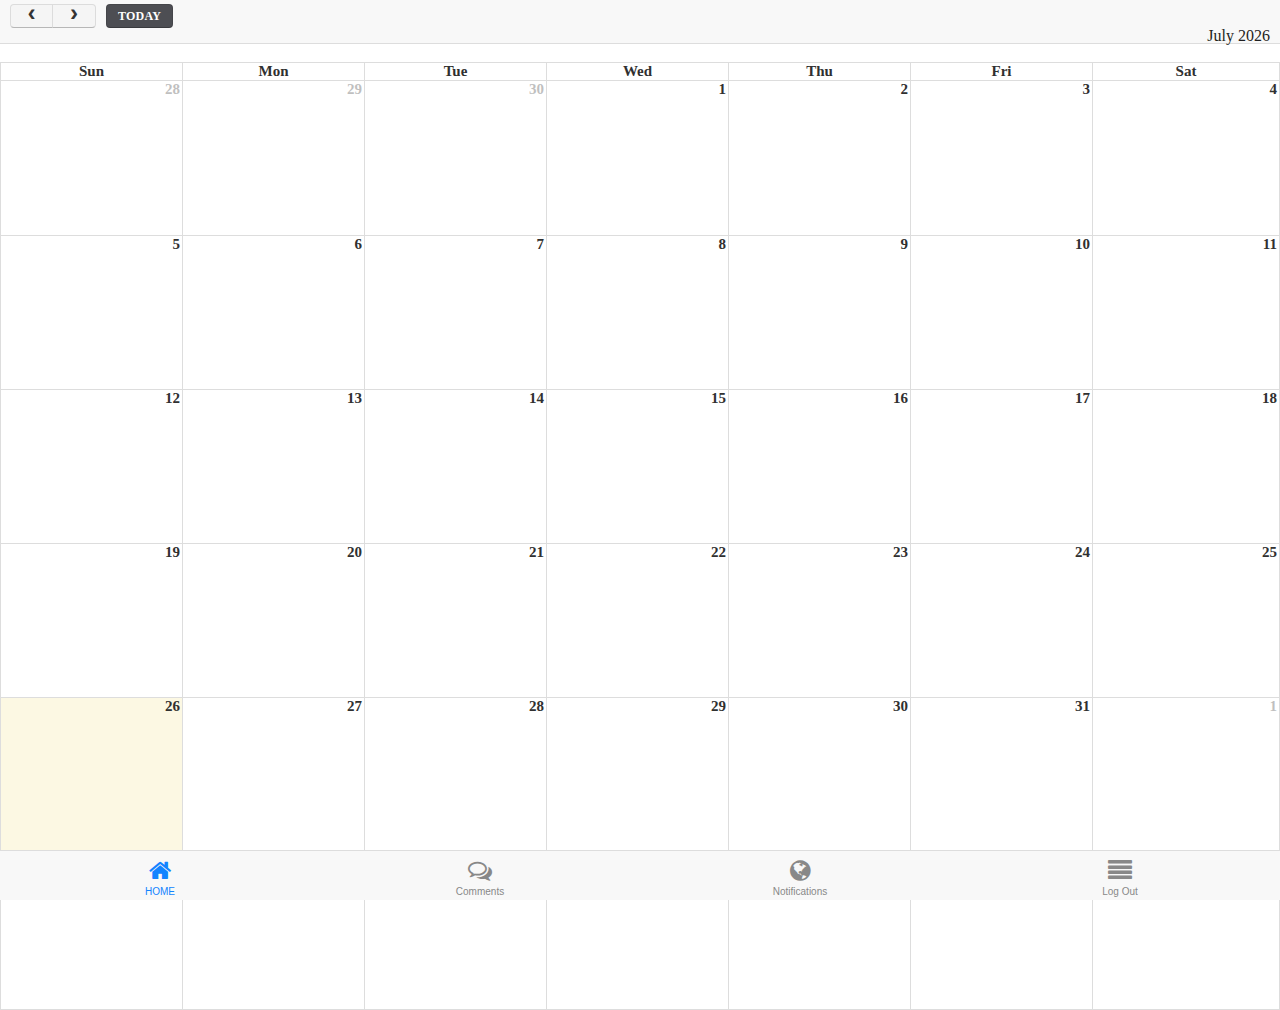
==== commit f5b4baa7: "" ====
--- a/calendar.html
+++ b/calendar.html
@@ -1,4 +1,3 @@
-
 <!DOCTYPE HTML>
 <html>
   <head>
@@ -8,11 +7,9 @@
   <link rel="stylesheet" href="styles/app.css"/>
   <link rel="stylesheet" href="css/grid_menu.css"/>
   <link rel="stylesheet" href="css/mschedule.css" />
-    
   <script src="lib/onsen/js/angular/angular.js"></script>    
   <script src="lib/onsen/js/onsenui.js"></script>
   <script src="js/jquery-1.7.1.min.js"></script>
-  
 <link href="css/fullcalendar.css" rel="stylesheet" /><!-- Full calendar -->
 <!-- Script -->
 <script src="js/jquery-1.10.2.js"></script><!-- Jquery -->
@@ -43,13 +40,17 @@
 			selectable: false,
 			selectHelper: true,
 			select: function(start, end, allDay) {
-				var title = prompt('Event Title:');
-				if (title) {
+				var Title = prompt('Event Title:');
+				if (Title) {
+					var Start =$.fullCalendar.formatDate(start,"yyyy-MM-dd HH:mm:ss");
+					var End =$.fullCalendar.formatDate(end,"yyyy-MM-dd HH:mm:ss");
+					alert(Title +'___'+ Start +'___'+ End);
+					createTaskFromCalendar(Title,Start,End);
 					calendar.fullCalendar('renderEvent',
 						{
-							title: title,
-							start: start,
-							end: end,
+							title: Title,
+							start: Start,
+							end: End,
 							allDay: allDay
 						},
 						true // make the event "stick"
@@ -57,7 +58,12 @@
 				}
 				calendar.fullCalendar('unselect');
 			},
+            disableDragging: true,
 			editable: true, // muon thay cho nay = vong for()
+			dayClick: function(date, jsEvent, view) {
+				var cDate =$.fullCalendar.formatDate(date,"yyyy-MM-dd HH:mm:ss");
+				calendarGetTasks(cDate);
+			},
 			events: function(start, end, callback) {
 				var tasks =JSON.parse(sessionStorage['tasks']);
 				var events =[];
@@ -73,20 +79,17 @@
 				}
 				callback(events);
 			},
-			eventClick: function() {
-				debugger;
-				alert('ok');
+			eventClick: function(calEvent, jsEvent, view) {
+				taskDetail(calEvent.id);
 			}
 		}
-		
+
 		var calendar = $('#calendar').fullCalendar(data);
 	});
 
 </script>
 
-    <div id='calendar'></div>
-    
-
+    <div id='calendar' style="margin-bottom:50px;"></div>
    <div class="tab-bar">
       <label class="tab-bar__item">
           <input type="radio" name="tab-bar-b" checked="checked" onclick="window.location.href='home.html'"></input>
@@ -106,15 +109,15 @@
       <label class="tab-bar__item">
         <input type="radio" name="tab-bar-b"></input>
         <button class="tab-bar__button">
-          <i class="tab-bar__icon fa fa-star"></i>
-          <div class="tab-bar__label">Assignments</div>
+          <i class="tab-bar__icon fa fa-globe"></i>
+          <div class="tab-bar__label">Notifications</div>
         </button>
       </label>
-      <label class="tab-bar__item">
+      <label class="tab-bar__item" onClick="logOut()" >
         <input type="radio" name="tab-bar-b"></input>
         <button class="tab-bar__button">
-          <i class="tab-bar__icon fa fa-globe"></i>
-          <div class="tab-bar__label">Notifications</div>
+          <i class="tab-bar__icon fa fa-align-justify"></i>
+          <div class="tab-bar__label">Log Out</div>
         </button>
       </label>
     </div>
@@ -125,4 +128,4 @@
       <script src="js/app.js"></script>  
       <script src="js/controllers.js"></script>
   </body>
-</html>
+</html>